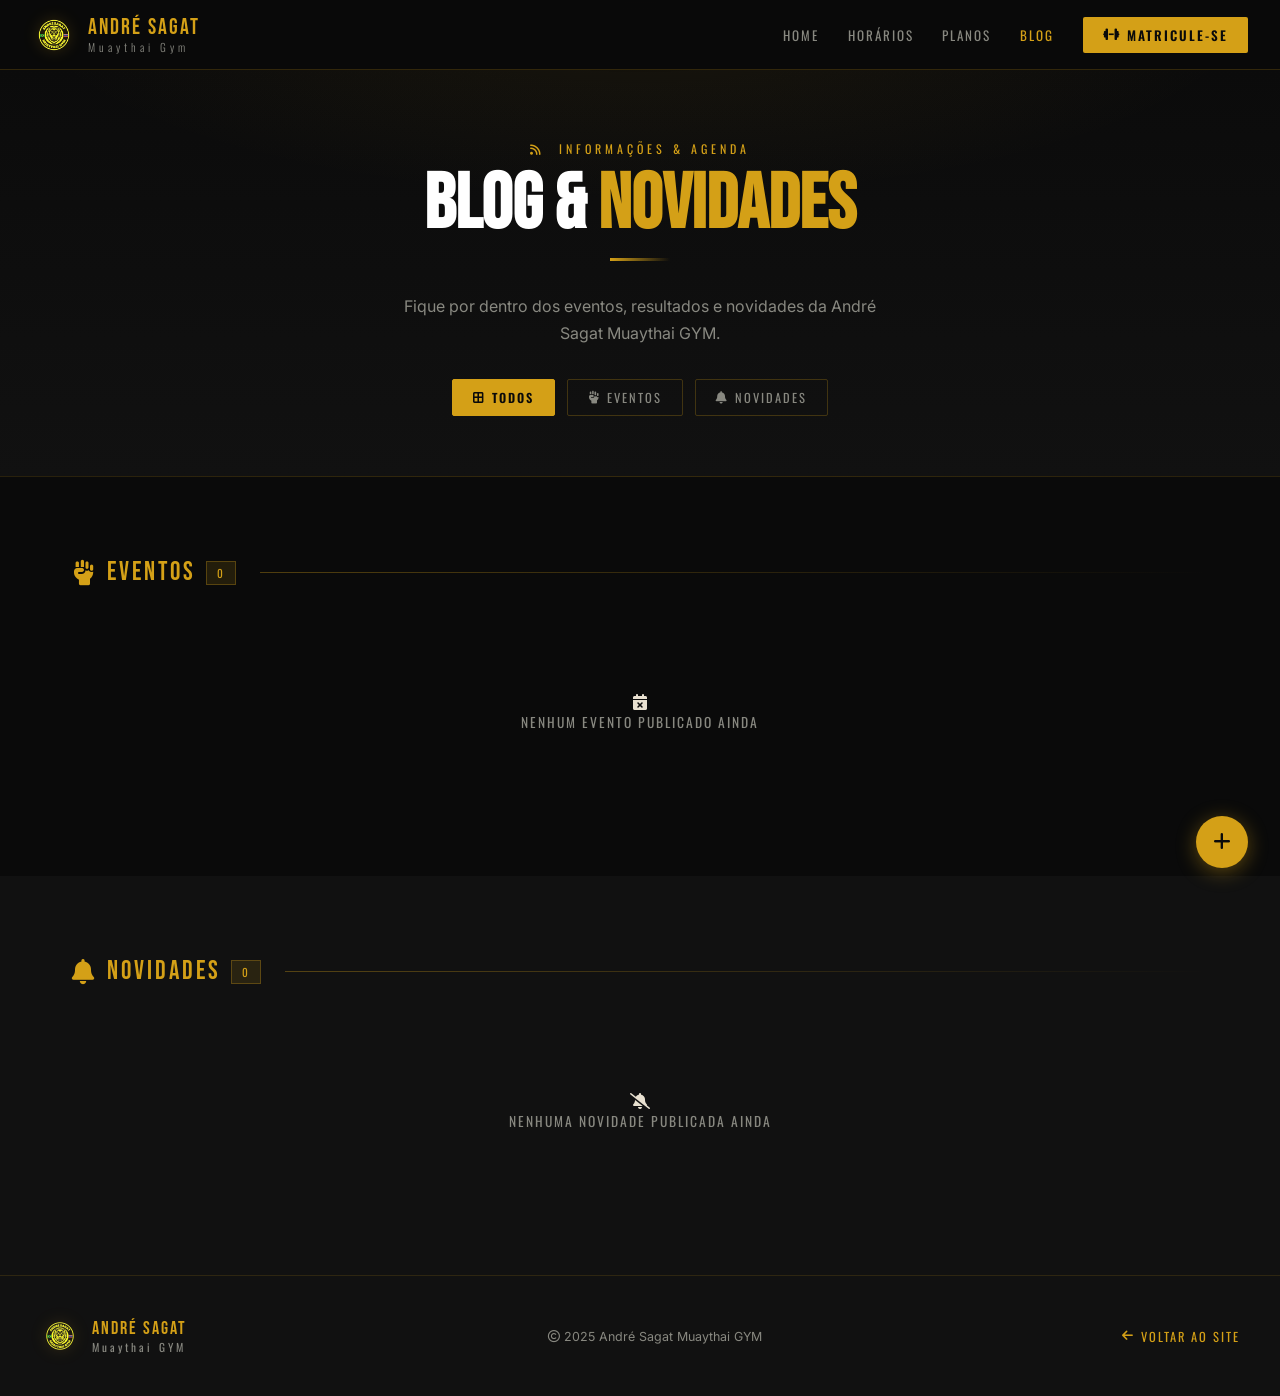
==== blog.html @ d1dcc02f "Add files via upload" ====
<!DOCTYPE html>
<html lang="pt-BR">
<head>
<meta charset="UTF-8">
<meta name="viewport" content="width=device-width, initial-scale=1.0">
<title>Blog & Novidades — André Sagat Muaythai GYM</title>
<link href="https://fonts.googleapis.com/css2?family=Bebas+Neue&family=Oswald:wght@300;400;500;600;700&family=Inter:wght@300;400;500;600&display=swap" rel="stylesheet">
<link rel="stylesheet" href="https://cdnjs.cloudflare.com/ajax/libs/font-awesome/6.5.1/css/all.min.css">
<style>
  :root {
    --gold: #D4A017; --gold-light: #F0C040; --gold-dark: #9A7010;
    --black: #0a0a0a; --dark: #111111; --dark2: #1a1a1a; --dark3: #222222;
    --text: #e8e0d0; --text-muted: #888880;
    --green: #2ecc71; --red: #e74c3c;
  }
  * { margin:0; padding:0; box-sizing:border-box; }
  html { scroll-behavior:smooth; }
  body { background:var(--black); color:var(--text); font-family:'Inter',sans-serif; overflow-x:hidden; }
  ::-webkit-scrollbar { width:6px; }
  ::-webkit-scrollbar-track { background:var(--black); }
  ::-webkit-scrollbar-thumb { background:var(--gold-dark); border-radius:3px; }

  /* ── NAV ── */
  nav {
    position:fixed; top:0; left:0; right:0; z-index:1000;
    background:rgba(10,10,10,0.96); backdrop-filter:blur(12px);
    border-bottom:1px solid rgba(212,160,23,0.2);
    padding:0 2rem; height:70px;
    display:flex; align-items:center; justify-content:space-between;
  }
  .nav-logo { display:flex; align-items:center; gap:12px; text-decoration:none; }
  .nav-logo img { height:44px; filter:drop-shadow(0 0 8px rgba(212,160,23,0.4)); }
  .nav-brand { font-family:'Bebas Neue',sans-serif; font-size:1.4rem; color:var(--gold); letter-spacing:2px; line-height:1.1; }
  .nav-brand span { display:block; font-size:0.7rem; letter-spacing:4px; color:var(--text-muted); font-family:'Oswald',sans-serif; font-weight:300; }
  .nav-links { display:flex; gap:1.8rem; list-style:none; align-items:center; }
  .nav-links a { color:var(--text-muted); text-decoration:none; font-family:'Oswald',sans-serif; font-weight:400; font-size:0.82rem; letter-spacing:2px; text-transform:uppercase; transition:color 0.3s; }
  .nav-links a:hover, .nav-links a.active { color:var(--gold); }
  .nav-cta { background:var(--gold) !important; color:var(--black) !important; padding:8px 20px; border-radius:2px; font-weight:600 !important; display:inline-flex !important; align-items:center; gap:6px; }
  .nav-cta:hover { background:var(--gold-light) !important; }
  .hamburger { display:none; flex-direction:column; gap:5px; cursor:pointer; background:none; border:none; padding:4px; }
  .hamburger span { width:24px; height:2px; background:var(--gold); }

  /* ── HERO BLOG ── */
  .blog-hero {
    padding: 140px 2rem 60px;
    background: radial-gradient(ellipse 70% 60% at 50% 0%, rgba(212,160,23,0.07) 0%, transparent 70%),
                linear-gradient(180deg, #0a0a0a 0%, #111 100%);
    text-align: center;
    border-bottom: 1px solid rgba(212,160,23,0.15);
  }
  .blog-hero-label { font-family:'Oswald',sans-serif; font-size:0.75rem; letter-spacing:4px; color:var(--gold); text-transform:uppercase; display:block; margin-bottom:0.75rem; }
  .blog-hero-title { font-family:'Bebas Neue',sans-serif; font-size:clamp(2.8rem,6vw,5rem); color:#fff; line-height:0.95; margin-bottom:1rem; }
  .blog-hero-title .gold { color:var(--gold); }
  .blog-hero-desc { color:var(--text-muted); font-size:1rem; max-width:500px; margin:0 auto 2rem; line-height:1.7; }
  .blog-divider { width:60px; height:3px; background:linear-gradient(90deg,var(--gold),transparent); margin:0 auto 2rem; }

  /* Filter tabs */
  .filter-tabs { display:flex; gap:0.75rem; justify-content:center; flex-wrap:wrap; }
  .filter-tab {
    font-family:'Oswald',sans-serif; font-size:0.78rem; letter-spacing:2px; text-transform:uppercase;
    padding:8px 20px; border:1px solid rgba(212,160,23,0.25); color:var(--text-muted);
    background:transparent; cursor:pointer; border-radius:2px; transition:all 0.3s; display:flex; align-items:center; gap:6px;
  }
  .filter-tab:hover { border-color:var(--gold); color:var(--gold); }
  .filter-tab.active { background:var(--gold); color:var(--black); border-color:var(--gold); font-weight:600; }

  /* ── CONTAINER ── */
  .container { max-width:1200px; margin:0 auto; padding:0 2rem; }

  /* ── SECTIONS ── */
  .blog-section { padding:5rem 2rem; }
  .blog-section:nth-child(even) { background:var(--dark); }

  .section-header { display:flex; align-items:center; gap:1.5rem; margin-bottom:2.5rem; }
  .section-header::after { content:''; flex:1; height:1px; background:linear-gradient(to right, rgba(212,160,23,0.35), transparent); }
  .section-header-label { font-family:'Bebas Neue',sans-serif; font-size:1.6rem; color:var(--gold); letter-spacing:3px; white-space:nowrap; display:flex; align-items:center; gap:10px; }
  .section-header-count { font-family:'Oswald',sans-serif; font-size:0.7rem; background:rgba(212,160,23,0.12); border:1px solid rgba(212,160,23,0.3); color:var(--gold); padding:3px 10px; letter-spacing:2px; }

  /* ── CARDS GRID ── */
  .posts-grid { display:grid; grid-template-columns:repeat(3,1fr); gap:1.5rem; }
  .posts-grid.eventos-grid { grid-template-columns:repeat(3,1fr); }

  .post-card {
    background:var(--dark2); border:1px solid rgba(212,160,23,0.12);
    border-radius:4px; overflow:hidden; transition:all 0.3s; position:relative;
    display:flex; flex-direction:column;
  }
  .post-card:hover { border-color:rgba(212,160,23,0.45); transform:translateY(-4px); box-shadow:0 12px 35px rgba(0,0,0,0.5); }
  .post-card.fight { border-color:rgba(212,160,23,0.3); }
  .post-card.fight:hover { border-color:var(--gold); box-shadow:0 12px 40px rgba(212,160,23,0.15); }

  .post-img-wrap { position:relative; overflow:hidden; }
  .post-img { width:100%; height:200px; object-fit:cover; object-position:center top; filter:brightness(0.8); transition:all 0.4s; display:block; }
  .post-card.fight .post-img { height:260px; filter:brightness(0.88); }
  .post-card:hover .post-img { filter:brightness(0.95); transform:scale(1.03); }
  .post-img-placeholder { width:100%; height:200px; background:linear-gradient(135deg,#111 0%,#1c1a10 50%,#111 100%); display:flex; align-items:center; justify-content:center; }
  .post-img-placeholder .fa { font-size:3rem; color:rgba(212,160,23,0.2); }

  .post-badge {
    position:absolute; top:12px; left:12px; z-index:5;
    font-family:'Bebas Neue',sans-serif; font-size:0.72rem; letter-spacing:2px;
    padding:4px 12px; display:flex; align-items:center; gap:5px;
    clip-path:polygon(0 0,calc(100% - 6px) 0,100% 6px,100% 100%,6px 100%,0 calc(100% - 6px));
  }
  .post-badge.badge-evento { background:var(--gold); color:var(--black); }
  .post-badge.badge-novidade { background:#1a3a5c; color:#7eb8f0; border:1px solid #7eb8f0; clip-path:none; }
  .post-badge.badge-fight { background:var(--gold); color:var(--black); }

  .post-body { padding:1.25rem 1.5rem 1.5rem; display:flex; flex-direction:column; flex:1; }
  .post-meta { display:flex; align-items:center; gap:1rem; margin-bottom:0.6rem; flex-wrap:wrap; }
  .post-date { font-family:'Oswald',sans-serif; font-size:0.68rem; letter-spacing:2px; color:var(--gold); text-transform:uppercase; display:flex; align-items:center; gap:5px; }
  .post-category-pill { font-family:'Oswald',sans-serif; font-size:0.62rem; letter-spacing:1.5px; color:var(--text-muted); text-transform:uppercase; border:1px solid rgba(212,160,23,0.2); padding:2px 8px; border-radius:2px; }
  .post-title { font-family:'Bebas Neue',sans-serif; font-size:1.25rem; color:#fff; letter-spacing:1px; margin-bottom:0.5rem; line-height:1.2; }
  .post-excerpt { font-size:0.85rem; color:var(--text-muted); line-height:1.6; flex:1; margin-bottom:1rem; }
  .post-tags { display:flex; flex-wrap:wrap; gap:6px; margin-top:auto; }
  .post-tag { font-family:'Oswald',sans-serif; font-size:0.62rem; letter-spacing:1.5px; color:var(--text-muted); border:1px solid rgba(212,160,23,0.2); padding:3px 8px; border-radius:2px; display:flex; align-items:center; gap:4px; }
  .post-tag .fa { color:var(--gold); font-size:0.6rem; }

  /* Empty state */
  .empty-state { grid-column:1/-1; text-align:center; padding:4rem 2rem; }
  .empty-state .fa { font-size:3rem; color:rgba(212,160,23,0.2); margin-bottom:1rem; display:block; }
  .empty-state p { color:var(--text-muted); font-family:'Oswald',sans-serif; letter-spacing:2px; font-size:0.85rem; text-transform:uppercase; }

  /* ── ADMIN PANEL ── */
  .admin-toggle-btn {
    position:fixed; bottom:2rem; right:2rem; z-index:998;
    width:52px; height:52px; border-radius:50%;
    background:var(--gold); color:var(--black); border:none; cursor:pointer;
    font-size:1.2rem; display:flex; align-items:center; justify-content:center;
    box-shadow:0 4px 20px rgba(212,160,23,0.4); transition:all 0.3s;
  }
  .admin-toggle-btn:hover { background:var(--gold-light); transform:scale(1.1); }

  .admin-overlay {
    position:fixed; inset:0; z-index:2000;
    background:rgba(0,0,0,0.85); backdrop-filter:blur(8px);
    display:none; align-items:center; justify-content:center; padding:1rem;
  }
  .admin-overlay.open { display:flex; }

  .admin-panel {
    background:var(--dark); border:1px solid rgba(212,160,23,0.25);
    border-radius:6px; width:100%; max-width:640px; max-height:90vh;
    overflow-y:auto; display:flex; flex-direction:column;
  }

  .admin-header {
    padding:1.5rem 2rem; border-bottom:1px solid rgba(212,160,23,0.15);
    display:flex; align-items:center; justify-content:space-between; flex-shrink:0;
  }
  .admin-header h2 { font-family:'Bebas Neue',sans-serif; font-size:1.5rem; color:var(--gold); letter-spacing:2px; display:flex; align-items:center; gap:10px; }
  .admin-close { background:none; border:none; color:var(--text-muted); font-size:1.2rem; cursor:pointer; padding:4px; transition:color 0.3s; }
  .admin-close:hover { color:var(--gold); }

  .admin-body { padding:2rem; display:flex; flex-direction:column; gap:1.25rem; }

  .form-group { display:flex; flex-direction:column; gap:6px; }
  .form-label { font-family:'Oswald',sans-serif; font-size:0.72rem; letter-spacing:2px; color:var(--gold); text-transform:uppercase; display:flex; align-items:center; gap:6px; }
  .form-input, .form-select, .form-textarea {
    background:var(--dark2); border:1px solid rgba(212,160,23,0.2);
    color:var(--text); font-family:'Inter',sans-serif; font-size:0.9rem;
    padding:10px 14px; border-radius:3px; transition:border-color 0.3s; width:100%;
  }
  .form-input:focus, .form-select:focus, .form-textarea:focus {
    outline:none; border-color:var(--gold);
  }
  .form-select option { background:var(--dark2); }
  .form-textarea { resize:vertical; min-height:90px; line-height:1.6; }

  .form-row { display:grid; grid-template-columns:1fr 1fr; gap:1rem; }

  /* Image upload */
  .upload-area {
    border:2px dashed rgba(212,160,23,0.25); border-radius:4px; padding:2rem;
    text-align:center; cursor:pointer; transition:all 0.3s; position:relative;
  }
  .upload-area:hover { border-color:var(--gold); background:rgba(212,160,23,0.03); }
  .upload-area input[type=file] { position:absolute; inset:0; opacity:0; cursor:pointer; width:100%; height:100%; }
  .upload-area .fa { font-size:2rem; color:rgba(212,160,23,0.4); margin-bottom:0.5rem; display:block; }
  .upload-area p { font-size:0.8rem; color:var(--text-muted); font-family:'Oswald',sans-serif; letter-spacing:1px; }
  .upload-area.has-file { border-color:rgba(212,160,23,0.5); background:rgba(212,160,23,0.04); }
  .upload-preview { max-width:100%; max-height:120px; border-radius:3px; margin-top:0.75rem; display:none; }

  /* Tags input */
  .tags-input-wrap { display:flex; gap:8px; }
  .tags-input-wrap .form-input { flex:1; }
  .tags-list { display:flex; flex-wrap:wrap; gap:6px; margin-top:6px; }
  .tag-chip {
    background:rgba(212,160,23,0.1); border:1px solid rgba(212,160,23,0.3);
    color:var(--gold); font-family:'Oswald',sans-serif; font-size:0.65rem;
    letter-spacing:1px; padding:4px 10px; border-radius:2px;
    display:flex; align-items:center; gap:6px; text-transform:uppercase;
  }
  .tag-chip button { background:none; border:none; color:var(--gold); cursor:pointer; font-size:0.7rem; padding:0; line-height:1; }

  /* Submit */
  .admin-footer { padding:1.5rem 2rem; border-top:1px solid rgba(212,160,23,0.15); display:flex; gap:1rem; flex-shrink:0; }
  .btn-publish {
    flex:1; background:var(--gold); color:var(--black); border:none;
    font-family:'Oswald',sans-serif; font-weight:700; font-size:0.9rem;
    letter-spacing:2px; text-transform:uppercase; padding:14px;
    cursor:pointer; border-radius:3px; display:flex; align-items:center; justify-content:center; gap:8px;
    transition:all 0.3s;
    clip-path:polygon(0 0,calc(100% - 10px) 0,100% 10px,100% 100%,10px 100%,0 calc(100% - 10px));
  }
  .btn-publish:hover { background:var(--gold-light); }
  .btn-cancel { background:transparent; color:var(--text-muted); border:1px solid rgba(255,255,255,0.1); font-family:'Oswald',sans-serif; font-size:0.85rem; letter-spacing:1px; padding:14px 24px; cursor:pointer; border-radius:3px; transition:all 0.3s; }
  .btn-cancel:hover { border-color:rgba(255,255,255,0.3); color:var(--text); }

  /* Toast */
  .toast {
    position:fixed; bottom:6rem; right:2rem; z-index:3000;
    background:var(--dark2); border:1px solid rgba(212,160,23,0.4);
    padding:1rem 1.5rem; border-radius:4px; font-family:'Oswald',sans-serif;
    font-size:0.85rem; letter-spacing:1px; color:var(--gold);
    display:flex; align-items:center; gap:10px;
    transform:translateY(20px); opacity:0; transition:all 0.4s;
    pointer-events:none;
  }
  .toast.show { transform:translateY(0); opacity:1; }

  /* Posts manage list */
  .manage-section { padding:0 2rem 2rem; border-top:1px solid rgba(212,160,23,0.1); margin-top:0.5rem; }
  .manage-title { font-family:'Oswald',sans-serif; font-size:0.7rem; letter-spacing:3px; color:var(--text-muted); text-transform:uppercase; padding:1rem 0 0.75rem; display:flex; align-items:center; gap:8px; }
  .manage-list { display:flex; flex-direction:column; gap:8px; max-height:220px; overflow-y:auto; }
  .manage-item {
    display:flex; align-items:center; gap:12px; padding:10px 14px;
    background:var(--dark3); border-radius:3px; border:1px solid rgba(212,160,23,0.08);
  }
  .manage-item-info { flex:1; min-width:0; }
  .manage-item-title { font-family:'Oswald',sans-serif; font-size:0.82rem; color:#fff; white-space:nowrap; overflow:hidden; text-overflow:ellipsis; }
  .manage-item-meta { font-size:0.68rem; color:var(--text-muted); margin-top:2px; }
  .manage-item-cat { font-size:0.62rem; font-family:'Oswald',sans-serif; letter-spacing:1px; text-transform:uppercase; padding:2px 8px; border-radius:2px; flex-shrink:0; }
  .cat-evento { background:rgba(212,160,23,0.15); color:var(--gold); }
  .cat-novidade { background:rgba(126,184,240,0.12); color:#7eb8f0; }
  .manage-delete { background:none; border:none; color:rgba(231,76,60,0.5); cursor:pointer; font-size:0.9rem; padding:4px; transition:color 0.3s; flex-shrink:0; }
  .manage-delete:hover { color:var(--red); }

  /* Scroll top */
  .scroll-top { position:fixed; bottom:2rem; left:2rem; width:46px; height:46px; background:var(--dark2); color:var(--gold); border:1px solid rgba(212,160,23,0.3); cursor:pointer; font-size:1rem; display:flex; align-items:center; justify-content:center; z-index:999; opacity:0; transition:opacity 0.3s; border-radius:2px; }
  .scroll-top.visible { opacity:1; }
  .scroll-top:hover { background:rgba(212,160,23,0.1); }

  /* FOOTER */
  footer { background:var(--dark); border-top:1px solid rgba(212,160,23,0.15); padding:2.5rem 2rem; }
  .footer-inner { max-width:1200px; margin:0 auto; display:flex; align-items:center; justify-content:space-between; flex-wrap:wrap; gap:1rem; }
  .footer-brand { display:flex; align-items:center; gap:12px; text-decoration:none; }
  .footer-brand img { height:40px; filter:drop-shadow(0 0 8px rgba(212,160,23,0.3)); }
  .footer-brand-name { font-family:'Bebas Neue',sans-serif; font-size:1.1rem; color:var(--gold); letter-spacing:2px; }
  .footer-brand-sub { font-size:0.7rem; color:var(--text-muted); font-family:'Oswald',sans-serif; letter-spacing:3px; }
  .footer-copy { color:var(--text-muted); font-size:0.78rem; text-align:center; }
  .footer-back { color:var(--gold); text-decoration:none; font-family:'Oswald',sans-serif; font-size:0.78rem; letter-spacing:2px; text-transform:uppercase; display:flex; align-items:center; gap:6px; transition:color 0.3s; }
  .footer-back:hover { color:var(--gold-light); }

  /* RESPONSIVE */
  @media (max-width:1024px) { .posts-grid { grid-template-columns:repeat(2,1fr); } }
  @media (max-width:768px) {
    .hamburger { display:flex; }
    .nav-links { display:none; }
    .nav-links.open { display:flex; flex-direction:column; position:fixed; top:70px; left:0; right:0; background:rgba(10,10,10,0.98); padding:2rem; gap:1.5rem; border-bottom:1px solid rgba(212,160,23,0.2); z-index:999; }
    .posts-grid { grid-template-columns:1fr; }
    .form-row { grid-template-columns:1fr; }
    .admin-panel { max-height:95vh; }
    .footer-inner { flex-direction:column; text-align:center; }
  }
</style>
</head>
<body>

<!-- NAV -->
<nav id="navbar">
  <a href="index.html" class="nav-logo">
    <img src="logo_new.png" alt="André Sagat Logo" onerror="this.src='https://andrelcezar.github.io/andresagat/assets/logo01.png'">
    <div class="nav-brand">André Sagat <span>Muaythai Gym</span></div>
  </a>
  <ul class="nav-links" id="navLinks">
    <li><a href="index.html">Home</a></li>
    <li><a href="index.html#horarios">Horários</a></li>
    <li><a href="index.html#pricing">Planos</a></li>
    <li><a href="blog.html" class="active">Blog</a></li>
    <li><a href="index.html#contact" class="nav-cta"><i class="fa-solid fa-dumbbell"></i> Matricule-se</a></li>
  </ul>
  <button class="hamburger" onclick="document.getElementById('navLinks').classList.toggle('open')">
    <span></span><span></span><span></span>
  </button>
</nav>

<!-- HERO -->
<div class="blog-hero">
  <span class="blog-hero-label"><i class="fa-solid fa-rss"></i> &nbsp;Informações & Agenda</span>
  <h1 class="blog-hero-title">BLOG &amp; <span class="gold">NOVIDADES</span></h1>
  <div class="blog-divider"></div>
  <p class="blog-hero-desc">Fique por dentro dos eventos, resultados e novidades da André Sagat Muaythai GYM.</p>
  <div class="filter-tabs">
    <button class="filter-tab active" data-filter="all" onclick="filterPosts('all',this)">
      <i class="fa-solid fa-border-all"></i> Todos
    </button>
    <button class="filter-tab" data-filter="evento" onclick="filterPosts('evento',this)">
      <i class="fa-solid fa-fist-raised"></i> Eventos
    </button>
    <button class="filter-tab" data-filter="novidade" onclick="filterPosts('novidade',this)">
      <i class="fa-solid fa-bell"></i> Novidades
    </button>
  </div>
</div>

<!-- SECTION EVENTOS -->
<section class="blog-section" id="section-eventos">
  <div class="container">
    <div class="section-header">
      <span class="section-header-label">
        <i class="fa-solid fa-fist-raised"></i> Eventos
        <span class="section-header-count" id="count-eventos">0</span>
      </span>
    </div>
    <div class="posts-grid" id="grid-eventos"></div>
  </div>
</section>

<!-- SECTION NOVIDADES -->
<section class="blog-section" id="section-novidades">
  <div class="container">
    <div class="section-header">
      <span class="section-header-label">
        <i class="fa-solid fa-bell"></i> Novidades
        <span class="section-header-count" id="count-novidades">0</span>
      </span>
    </div>
    <div class="posts-grid" id="grid-novidades"></div>
  </div>
</section>

<!-- FOOTER -->
<footer>
  <div class="footer-inner">
    <a href="index.html" class="footer-brand">
      <img src="logo_new.png" alt="André Sagat" onerror="this.src='https://andrelcezar.github.io/andresagat/assets/logo01.png'">
      <div>
        <div class="footer-brand-name">ANDRÉ SAGAT</div>
        <div class="footer-brand-sub">Muaythai GYM</div>
      </div>
    </a>
    <div class="footer-copy"><i class="fa-regular fa-copyright"></i> 2025 André Sagat Muaythai GYM</div>
    <a href="index.html" class="footer-back"><i class="fa-solid fa-arrow-left"></i> Voltar ao site</a>
  </div>
</footer>

<!-- SCROLL TOP -->
<button class="scroll-top" id="scrollTop" onclick="window.scrollTo({top:0,behavior:'smooth'})">
  <i class="fa-solid fa-chevron-up"></i>
</button>

<!-- ADMIN TOGGLE -->
<button class="admin-toggle-btn" onclick="openAdmin()" title="Publicar novo post">
  <i class="fa-solid fa-plus"></i>
</button>

<!-- ADMIN OVERLAY -->
<div class="admin-overlay" id="adminOverlay" onclick="handleOverlayClick(event)">
  <div class="admin-panel" id="adminPanel">

    <div class="admin-header">
      <h2><i class="fa-solid fa-pen-to-square"></i> Novo Post</h2>
      <button class="admin-close" onclick="closeAdmin()"><i class="fa-solid fa-xmark"></i></button>
    </div>

    <div class="admin-body">

      <!-- Tipo -->
      <div class="form-group">
        <label class="form-label"><i class="fa-solid fa-tag"></i> Categoria</label>
        <select class="form-select" id="postType" onchange="toggleEventoFields()">
          <option value="evento">🥊 Evento</option>
          <option value="novidade">📢 Novidade</option>
        </select>
      </div>

      <!-- Título -->
      <div class="form-group">
        <label class="form-label"><i class="fa-solid fa-heading"></i> Título</label>
        <input type="text" class="form-input" id="postTitle" placeholder="Ex: Grand Fight Muay Thai — 5ª Edição">
      </div>

      <!-- Data + Local (evento) -->
      <div class="form-row" id="eventoFields">
        <div class="form-group">
          <label class="form-label"><i class="fa-solid fa-calendar"></i> Data do Evento</label>
          <input type="date" class="form-input" id="postEventDate">
        </div>
        <div class="form-group">
          <label class="form-label"><i class="fa-solid fa-location-dot"></i> Local</label>
          <input type="text" class="form-input" id="postLocal" placeholder="Ex: Guaxupé — MG">
        </div>
      </div>

      <!-- Descrição -->
      <div class="form-group">
        <label class="form-label"><i class="fa-solid fa-align-left"></i> Descrição</label>
        <textarea class="form-textarea" id="postExcerpt" placeholder="Resumo do post..."></textarea>
      </div>

      <!-- Imagem -->
      <div class="form-group">
        <label class="form-label"><i class="fa-solid fa-image"></i> Imagem (opcional)</label>
        <div class="upload-area" id="uploadArea">
          <input type="file" id="postImage" accept="image/*" onchange="handleImageUpload(event)">
          <i class="fa-solid fa-cloud-arrow-up"></i>
          <p>Clique ou arraste uma imagem aqui</p>
          <img class="upload-preview" id="uploadPreview" alt="preview">
        </div>
      </div>

      <!-- Tags -->
      <div class="form-group">
        <label class="form-label"><i class="fa-solid fa-hashtag"></i> Tags <small style="color:var(--text-muted);font-size:0.65rem;letter-spacing:0">(Enter para adicionar)</small></label>
        <div class="tags-input-wrap">
          <input type="text" class="form-input" id="tagInput" placeholder="Ex: Cinturão, 80kg, Guaxupé..." onkeydown="handleTagKey(event)">
          <button onclick="addTag()" style="background:var(--gold);color:var(--black);border:none;padding:0 16px;border-radius:3px;cursor:pointer;font-size:0.9rem;"><i class="fa-solid fa-plus"></i></button>
        </div>
        <div class="tags-list" id="tagsList"></div>
      </div>

      <!-- Fight card toggle -->
      <div class="form-group" id="fightToggleWrap">
        <label class="form-label" style="cursor:pointer;">
          <input type="checkbox" id="isFight" style="width:16px;height:16px;accent-color:var(--gold);margin-right:4px;">
          <i class="fa-solid fa-trophy"></i> É um Fight Card (disputa de cinturão)
        </label>
      </div>

    </div>

    <!-- Posts existentes -->
    <div class="manage-section">
      <div class="manage-title"><i class="fa-solid fa-list"></i> Posts publicados</div>
      <div class="manage-list" id="manageList"></div>
    </div>

    <div class="admin-footer">
      <button class="btn-cancel" onclick="closeAdmin()">Cancelar</button>
      <button class="btn-publish" onclick="publishPost()">
        <i class="fa-solid fa-paper-plane"></i> Publicar Post
      </button>
    </div>

  </div>
</div>

<!-- TOAST -->
<div class="toast" id="toast">
  <i class="fa-solid fa-circle-check"></i>
  <span id="toastMsg">Post publicado!</span>
</div>

<script>
const STORAGE_KEY = 'sagat_blog_posts';

// ── Helpers ──────────────────────────────────────────────
function getPosts() {
  try { return JSON.parse(localStorage.getItem(STORAGE_KEY)) || []; }
  catch { return []; }
}
function savePosts(posts) {
  localStorage.setItem(STORAGE_KEY, JSON.stringify(posts));
}
function fmtDate(iso) {
  if (!iso) return '';
  const [y,m,d] = iso.split('-');
  const months = ['Jan','Fev','Mar','Abr','Mai','Jun','Jul','Ago','Set','Out','Nov','Dez'];
  return `${d} de ${months[parseInt(m)-1]} de ${y}`;
}
function fmtDateBR(iso) {
  if (!iso) return '';
  const [y,m,d] = iso.split('-');
  return `${d}/${m}/${y}`;
}
function showToast(msg, isErr=false) {
  const t = document.getElementById('toast');
  const i = t.querySelector('.fa');
  document.getElementById('toastMsg').textContent = msg;
  i.className = isErr ? 'fa-solid fa-circle-xmark' : 'fa-solid fa-circle-check';
  t.style.borderColor = isErr ? 'rgba(231,76,60,0.5)' : 'rgba(212,160,23,0.4)';
  t.style.color = isErr ? '#e74c3c' : 'var(--gold)';
  t.classList.add('show');
  setTimeout(() => t.classList.remove('show'), 3000);
}

// ── Tags ─────────────────────────────────────────────────
let currentTags = [];
function handleTagKey(e) { if (e.key === 'Enter') { e.preventDefault(); addTag(); } }
function addTag() {
  const inp = document.getElementById('tagInput');
  const val = inp.value.trim();
  if (!val || currentTags.includes(val)) { inp.value=''; return; }
  currentTags.push(val);
  inp.value='';
  renderTagChips();
}
function removeTag(tag) {
  currentTags = currentTags.filter(t => t !== tag);
  renderTagChips();
}
function renderTagChips() {
  document.getElementById('tagsList').innerHTML = currentTags.map(t =>
    `<span class="tag-chip">${t}<button onclick="removeTag('${t}')"><i class="fa-solid fa-xmark"></i></button></span>`
  ).join('');
}

// ── Image upload ──────────────────────────────────────────
let postImageB64 = null;
function handleImageUpload(e) {
  const file = e.target.files[0];
  if (!file) return;
  const reader = new FileReader();
  reader.onload = ev => {
    postImageB64 = ev.target.result;
    const prev = document.getElementById('uploadPreview');
    prev.src = postImageB64;
    prev.style.display = 'block';
    document.getElementById('uploadArea').classList.add('has-file');
  };
  reader.readAsDataURL(file);
}

// ── Toggle evento fields ──────────────────────────────────
function toggleEventoFields() {
  const type = document.getElementById('postType').value;
  const eFields = document.getElementById('eventoFields');
  const fWrap = document.getElementById('fightToggleWrap');
  eFields.style.display = type === 'evento' ? 'grid' : 'none';
  fWrap.style.display = type === 'evento' ? 'block' : 'none';
}

// ── Admin open/close ──────────────────────────────────────
function openAdmin() {
  document.getElementById('adminOverlay').classList.add('open');
  renderManageList();
}
function closeAdmin() {
  document.getElementById('adminOverlay').classList.remove('open');
}
function handleOverlayClick(e) {
  if (e.target === document.getElementById('adminOverlay')) closeAdmin();
}

// ── Publish ───────────────────────────────────────────────
function publishPost() {
  const title   = document.getElementById('postTitle').value.trim();
  const type    = document.getElementById('postType').value;
  const excerpt = document.getElementById('postExcerpt').value.trim();
  const eDate   = document.getElementById('postEventDate').value;
  const local   = document.getElementById('postLocal').value.trim();
  const isFight = document.getElementById('isFight').checked;

  if (!title) { showToast('Adicione um título!', true); return; }

  const post = {
    id: Date.now(),
    type,
    title,
    excerpt,
    eventDate: type === 'evento' ? eDate : null,
    local: type === 'evento' ? local : null,
    isFight: type === 'evento' ? isFight : false,
    tags: [...currentTags],
    image: postImageB64 || null,
    createdAt: new Date().toISOString().split('T')[0],
  };

  const posts = getPosts();
  posts.unshift(post);
  savePosts(posts);

  // reset form
  document.getElementById('postTitle').value = '';
  document.getElementById('postExcerpt').value = '';
  document.getElementById('postEventDate').value = '';
  document.getElementById('postLocal').value = '';
  document.getElementById('isFight').checked = false;
  document.getElementById('uploadPreview').style.display = 'none';
  document.getElementById('uploadArea').classList.remove('has-file');
  postImageB64 = null;
  currentTags = [];
  renderTagChips();

  renderAll();
  renderManageList();
  showToast(`Post "${title}" publicado!`);
}

// ── Delete ────────────────────────────────────────────────
function deletePost(id) {
  if (!confirm('Remover este post?')) return;
  const posts = getPosts().filter(p => p.id !== id);
  savePosts(posts);
  renderAll();
  renderManageList();
  showToast('Post removido.', false);
}

// ── Render card ───────────────────────────────────────────
function renderCard(p) {
  const dateLabel = p.type === 'evento'
    ? (p.eventDate ? fmtDate(p.eventDate) : p.createdAt ? fmtDate(p.createdAt) : '')
    : (p.createdAt ? fmtDate(p.createdAt) : '');

  const imgHtml = p.image
    ? `<img src="${p.image}" alt="${p.title}" class="post-img">`
    : `<div class="post-img-placeholder"><i class="fa-solid fa-${p.type === 'evento' ? 'fist-raised' : 'bell'}"></i></div>`;

  const badgeHtml = p.type === 'evento'
    ? `<span class="post-badge ${p.isFight ? 'badge-fight' : 'badge-evento'}">
        <i class="fa-solid fa-${p.isFight ? 'trophy' : 'calendar-star'}"></i>
        ${p.isFight ? 'Fight Card' : 'Evento'}
       </span>`
    : `<span class="post-badge badge-novidade"><i class="fa-solid fa-bell"></i> Novidade</span>`;

  const localHtml = p.local
    ? `<div class="post-date" style="margin-top:4px"><i class="fa-solid fa-location-dot"></i> ${p.local}</div>` : '';

  const tagsHtml = p.tags && p.tags.length
    ? `<div class="post-tags">${p.tags.map(t =>
        `<span class="post-tag"><i class="fa-solid fa-hashtag"></i>${t}</span>`
      ).join('')}</div>` : '';

  return `
    <div class="post-card ${p.isFight ? 'fight' : ''}">
      <div class="post-img-wrap">
        ${imgHtml}
        ${badgeHtml}
      </div>
      <div class="post-body">
        <div class="post-meta">
          <span class="post-date"><i class="fa-solid fa-calendar"></i> ${dateLabel}</span>
        </div>
        <div class="post-title">${p.title}</div>
        ${p.excerpt ? `<div class="post-excerpt">${p.excerpt}</div>` : ''}
        ${localHtml}
        ${tagsHtml}
      </div>
    </div>`;
}

// ── Render grids ──────────────────────────────────────────
function renderAll() {
  const posts = getPosts();
  const eventos   = posts.filter(p => p.type === 'evento');
  const novidades = posts.filter(p => p.type === 'novidade');

  document.getElementById('count-eventos').textContent   = eventos.length;
  document.getElementById('count-novidades').textContent = novidades.length;

  const gE = document.getElementById('grid-eventos');
  const gN = document.getElementById('grid-novidades');

  gE.innerHTML = eventos.length
    ? eventos.map(renderCard).join('')
    : `<div class="empty-state"><i class="fa-solid fa-calendar-xmark"></i><p>Nenhum evento publicado ainda</p></div>`;

  gN.innerHTML = novidades.length
    ? novidades.map(renderCard).join('')
    : `<div class="empty-state"><i class="fa-solid fa-bell-slash"></i><p>Nenhuma novidade publicada ainda</p></div>`;

  // show/hide sections based on filter
  applyFilter(currentFilter);
}

// ── Filter ────────────────────────────────────────────────
let currentFilter = 'all';
function filterPosts(filter, btn) {
  currentFilter = filter;
  document.querySelectorAll('.filter-tab').forEach(b => b.classList.remove('active'));
  btn.classList.add('active');
  applyFilter(filter);
}
function applyFilter(filter) {
  const sE = document.getElementById('section-eventos');
  const sN = document.getElementById('section-novidades');
  sE.style.display = (filter === 'all' || filter === 'evento')  ? '' : 'none';
  sN.style.display = (filter === 'all' || filter === 'novidade') ? '' : 'none';
}

// ── Manage list ───────────────────────────────────────────
function renderManageList() {
  const posts = getPosts();
  const el = document.getElementById('manageList');
  if (!posts.length) {
    el.innerHTML = `<div style="color:var(--text-muted);font-size:0.78rem;font-family:'Oswald',sans-serif;letter-spacing:1px;padding:0.5rem 0;">Nenhum post ainda.</div>`;
    return;
  }
  el.innerHTML = posts.slice(0,10).map(p => `
    <div class="manage-item">
      <div class="manage-item-info">
        <div class="manage-item-title">${p.title}</div>
        <div class="manage-item-meta">${fmtDate(p.createdAt)} ${p.eventDate ? '· Evento: '+fmtDateBR(p.eventDate) : ''}</div>
      </div>
      <span class="manage-item-cat cat-${p.type}">${p.type}</span>
      <button class="manage-delete" onclick="deletePost(${p.id})" title="Remover">
        <i class="fa-solid fa-trash-can"></i>
      </button>
    </div>`).join('');
}

// ── Scroll top ────────────────────────────────────────────
window.addEventListener('scroll', () => {
  document.getElementById('scrollTop').classList.toggle('visible', window.scrollY > 300);
});

// ── INIT ──────────────────────────────────────────────────
toggleEventoFields();
renderAll();
</script>
</body>
</html>
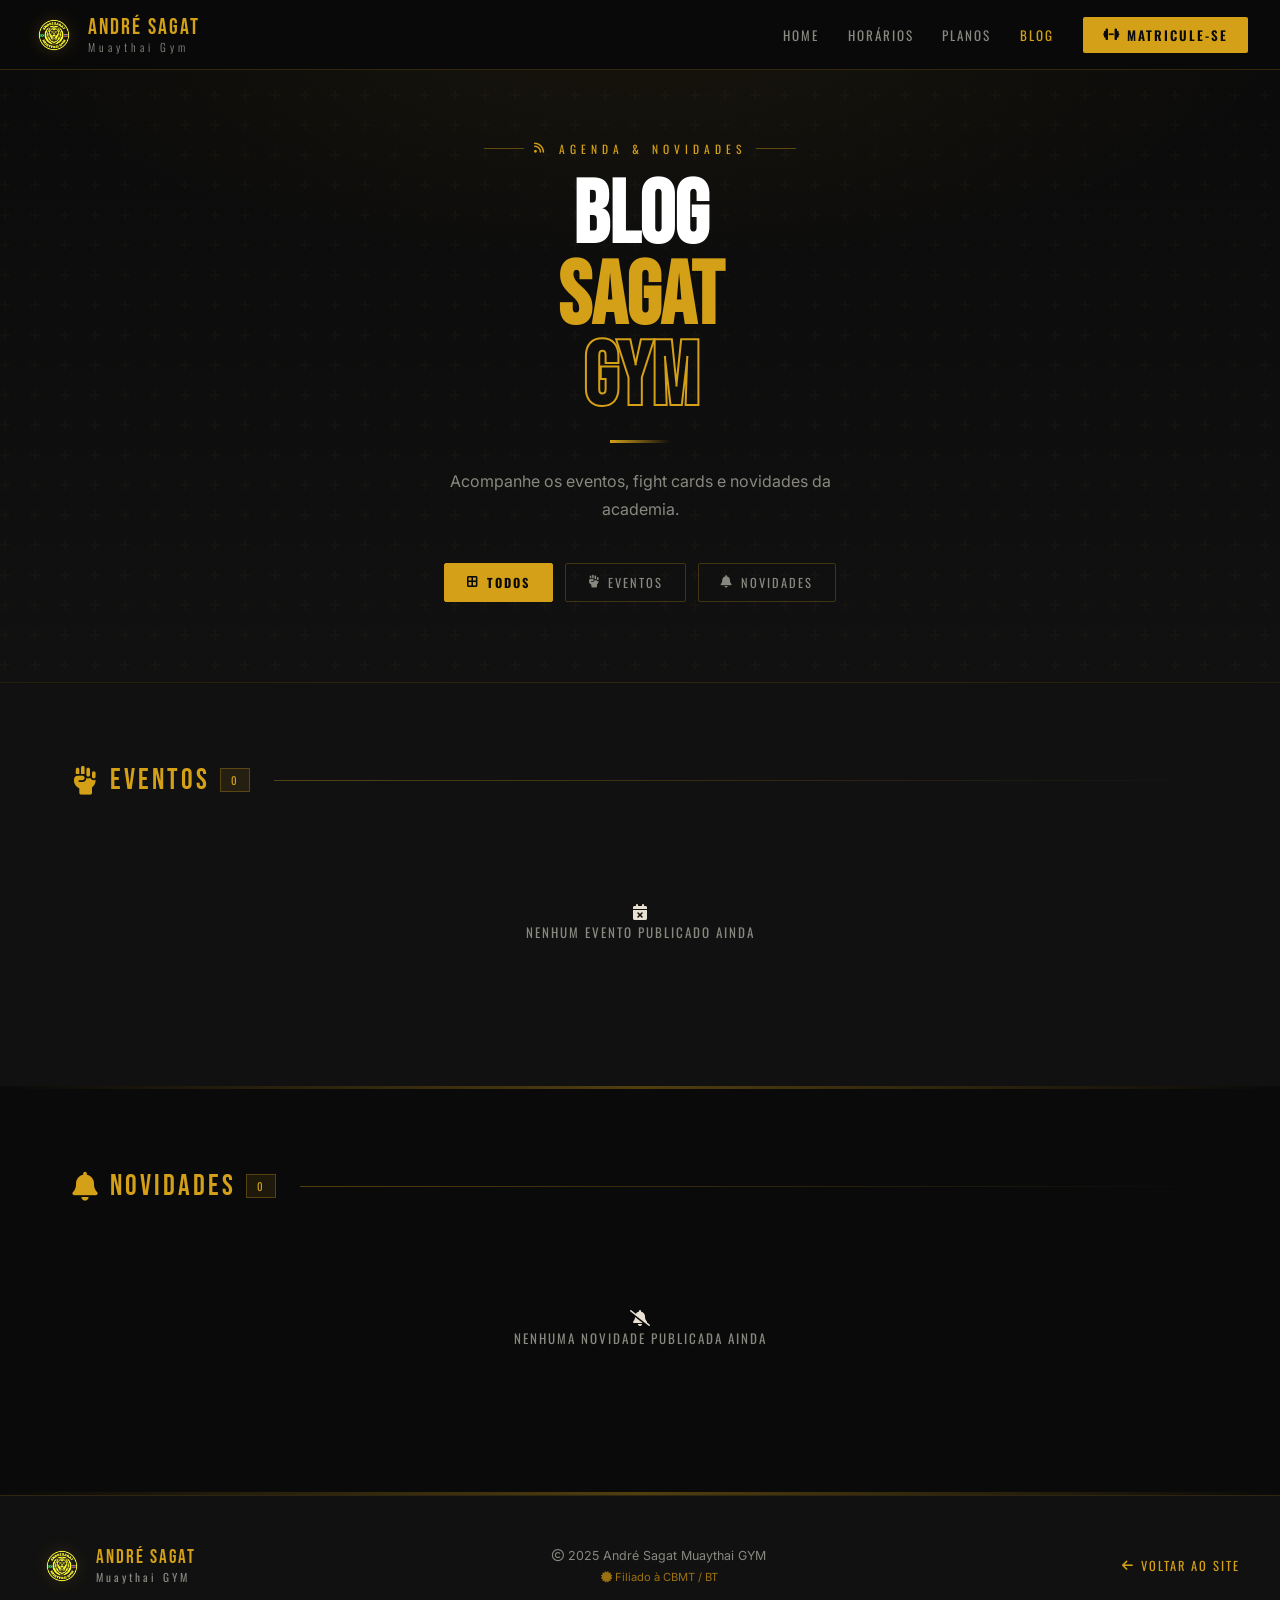
==== commit 5b2fd864: "Update blog.html" ====
--- a/blog.html
+++ b/blog.html
@@ -8,260 +8,132 @@
 <link rel="stylesheet" href="https://cdnjs.cloudflare.com/ajax/libs/font-awesome/6.5.1/css/all.min.css">
 <style>
   :root {
-    --gold: #D4A017; --gold-light: #F0C040; --gold-dark: #9A7010;
-    --black: #0a0a0a; --dark: #111111; --dark2: #1a1a1a; --dark3: #222222;
-    --text: #e8e0d0; --text-muted: #888880;
-    --green: #2ecc71; --red: #e74c3c;
+    --gold:#D4A017; --gold-light:#F0C040; --gold-dark:#9A7010;
+    --black:#0a0a0a; --dark:#111111; --dark2:#1a1a1a; --dark3:#222222;
+    --text:#e8e0d0; --text-muted:#888880;
   }
-  * { margin:0; padding:0; box-sizing:border-box; }
-  html { scroll-behavior:smooth; }
-  body { background:var(--black); color:var(--text); font-family:'Inter',sans-serif; overflow-x:hidden; }
-  ::-webkit-scrollbar { width:6px; }
-  ::-webkit-scrollbar-track { background:var(--black); }
-  ::-webkit-scrollbar-thumb { background:var(--gold-dark); border-radius:3px; }
-
-  /* ── NAV ── */
-  nav {
-    position:fixed; top:0; left:0; right:0; z-index:1000;
-    background:rgba(10,10,10,0.96); backdrop-filter:blur(12px);
-    border-bottom:1px solid rgba(212,160,23,0.2);
-    padding:0 2rem; height:70px;
-    display:flex; align-items:center; justify-content:space-between;
-  }
-  .nav-logo { display:flex; align-items:center; gap:12px; text-decoration:none; }
-  .nav-logo img { height:44px; filter:drop-shadow(0 0 8px rgba(212,160,23,0.4)); }
-  .nav-brand { font-family:'Bebas Neue',sans-serif; font-size:1.4rem; color:var(--gold); letter-spacing:2px; line-height:1.1; }
-  .nav-brand span { display:block; font-size:0.7rem; letter-spacing:4px; color:var(--text-muted); font-family:'Oswald',sans-serif; font-weight:300; }
-  .nav-links { display:flex; gap:1.8rem; list-style:none; align-items:center; }
-  .nav-links a { color:var(--text-muted); text-decoration:none; font-family:'Oswald',sans-serif; font-weight:400; font-size:0.82rem; letter-spacing:2px; text-transform:uppercase; transition:color 0.3s; }
-  .nav-links a:hover, .nav-links a.active { color:var(--gold); }
-  .nav-cta { background:var(--gold) !important; color:var(--black) !important; padding:8px 20px; border-radius:2px; font-weight:600 !important; display:inline-flex !important; align-items:center; gap:6px; }
-  .nav-cta:hover { background:var(--gold-light) !important; }
-  .hamburger { display:none; flex-direction:column; gap:5px; cursor:pointer; background:none; border:none; padding:4px; }
-  .hamburger span { width:24px; height:2px; background:var(--gold); }
-
-  /* ── HERO BLOG ── */
-  .blog-hero {
-    padding: 140px 2rem 60px;
-    background: radial-gradient(ellipse 70% 60% at 50% 0%, rgba(212,160,23,0.07) 0%, transparent 70%),
-                linear-gradient(180deg, #0a0a0a 0%, #111 100%);
-    text-align: center;
-    border-bottom: 1px solid rgba(212,160,23,0.15);
-  }
-  .blog-hero-label { font-family:'Oswald',sans-serif; font-size:0.75rem; letter-spacing:4px; color:var(--gold); text-transform:uppercase; display:block; margin-bottom:0.75rem; }
-  .blog-hero-title { font-family:'Bebas Neue',sans-serif; font-size:clamp(2.8rem,6vw,5rem); color:#fff; line-height:0.95; margin-bottom:1rem; }
-  .blog-hero-title .gold { color:var(--gold); }
-  .blog-hero-desc { color:var(--text-muted); font-size:1rem; max-width:500px; margin:0 auto 2rem; line-height:1.7; }
-  .blog-divider { width:60px; height:3px; background:linear-gradient(90deg,var(--gold),transparent); margin:0 auto 2rem; }
-
-  /* Filter tabs */
-  .filter-tabs { display:flex; gap:0.75rem; justify-content:center; flex-wrap:wrap; }
-  .filter-tab {
-    font-family:'Oswald',sans-serif; font-size:0.78rem; letter-spacing:2px; text-transform:uppercase;
-    padding:8px 20px; border:1px solid rgba(212,160,23,0.25); color:var(--text-muted);
-    background:transparent; cursor:pointer; border-radius:2px; transition:all 0.3s; display:flex; align-items:center; gap:6px;
-  }
-  .filter-tab:hover { border-color:var(--gold); color:var(--gold); }
-  .filter-tab.active { background:var(--gold); color:var(--black); border-color:var(--gold); font-weight:600; }
-
-  /* ── CONTAINER ── */
-  .container { max-width:1200px; margin:0 auto; padding:0 2rem; }
-
-  /* ── SECTIONS ── */
-  .blog-section { padding:5rem 2rem; }
-  .blog-section:nth-child(even) { background:var(--dark); }
-
-  .section-header { display:flex; align-items:center; gap:1.5rem; margin-bottom:2.5rem; }
-  .section-header::after { content:''; flex:1; height:1px; background:linear-gradient(to right, rgba(212,160,23,0.35), transparent); }
-  .section-header-label { font-family:'Bebas Neue',sans-serif; font-size:1.6rem; color:var(--gold); letter-spacing:3px; white-space:nowrap; display:flex; align-items:center; gap:10px; }
-  .section-header-count { font-family:'Oswald',sans-serif; font-size:0.7rem; background:rgba(212,160,23,0.12); border:1px solid rgba(212,160,23,0.3); color:var(--gold); padding:3px 10px; letter-spacing:2px; }
-
-  /* ── CARDS GRID ── */
-  .posts-grid { display:grid; grid-template-columns:repeat(3,1fr); gap:1.5rem; }
-  .posts-grid.eventos-grid { grid-template-columns:repeat(3,1fr); }
-
-  .post-card {
-    background:var(--dark2); border:1px solid rgba(212,160,23,0.12);
-    border-radius:4px; overflow:hidden; transition:all 0.3s; position:relative;
-    display:flex; flex-direction:column;
-  }
-  .post-card:hover { border-color:rgba(212,160,23,0.45); transform:translateY(-4px); box-shadow:0 12px 35px rgba(0,0,0,0.5); }
-  .post-card.fight { border-color:rgba(212,160,23,0.3); }
-  .post-card.fight:hover { border-color:var(--gold); box-shadow:0 12px 40px rgba(212,160,23,0.15); }
-
-  .post-img-wrap { position:relative; overflow:hidden; }
-  .post-img { width:100%; height:200px; object-fit:cover; object-position:center top; filter:brightness(0.8); transition:all 0.4s; display:block; }
-  .post-card.fight .post-img { height:260px; filter:brightness(0.88); }
-  .post-card:hover .post-img { filter:brightness(0.95); transform:scale(1.03); }
-  .post-img-placeholder { width:100%; height:200px; background:linear-gradient(135deg,#111 0%,#1c1a10 50%,#111 100%); display:flex; align-items:center; justify-content:center; }
-  .post-img-placeholder .fa { font-size:3rem; color:rgba(212,160,23,0.2); }
-
-  .post-badge {
-    position:absolute; top:12px; left:12px; z-index:5;
-    font-family:'Bebas Neue',sans-serif; font-size:0.72rem; letter-spacing:2px;
-    padding:4px 12px; display:flex; align-items:center; gap:5px;
-    clip-path:polygon(0 0,calc(100% - 6px) 0,100% 6px,100% 100%,6px 100%,0 calc(100% - 6px));
-  }
-  .post-badge.badge-evento { background:var(--gold); color:var(--black); }
-  .post-badge.badge-novidade { background:#1a3a5c; color:#7eb8f0; border:1px solid #7eb8f0; clip-path:none; }
-  .post-badge.badge-fight { background:var(--gold); color:var(--black); }
-
-  .post-body { padding:1.25rem 1.5rem 1.5rem; display:flex; flex-direction:column; flex:1; }
-  .post-meta { display:flex; align-items:center; gap:1rem; margin-bottom:0.6rem; flex-wrap:wrap; }
-  .post-date { font-family:'Oswald',sans-serif; font-size:0.68rem; letter-spacing:2px; color:var(--gold); text-transform:uppercase; display:flex; align-items:center; gap:5px; }
-  .post-category-pill { font-family:'Oswald',sans-serif; font-size:0.62rem; letter-spacing:1.5px; color:var(--text-muted); text-transform:uppercase; border:1px solid rgba(212,160,23,0.2); padding:2px 8px; border-radius:2px; }
-  .post-title { font-family:'Bebas Neue',sans-serif; font-size:1.25rem; color:#fff; letter-spacing:1px; margin-bottom:0.5rem; line-height:1.2; }
-  .post-excerpt { font-size:0.85rem; color:var(--text-muted); line-height:1.6; flex:1; margin-bottom:1rem; }
-  .post-tags { display:flex; flex-wrap:wrap; gap:6px; margin-top:auto; }
-  .post-tag { font-family:'Oswald',sans-serif; font-size:0.62rem; letter-spacing:1.5px; color:var(--text-muted); border:1px solid rgba(212,160,23,0.2); padding:3px 8px; border-radius:2px; display:flex; align-items:center; gap:4px; }
-  .post-tag .fa { color:var(--gold); font-size:0.6rem; }
-
-  /* Empty state */
-  .empty-state { grid-column:1/-1; text-align:center; padding:4rem 2rem; }
-  .empty-state .fa { font-size:3rem; color:rgba(212,160,23,0.2); margin-bottom:1rem; display:block; }
-  .empty-state p { color:var(--text-muted); font-family:'Oswald',sans-serif; letter-spacing:2px; font-size:0.85rem; text-transform:uppercase; }
-
-  /* ── ADMIN PANEL ── */
-  .admin-toggle-btn {
-    position:fixed; bottom:2rem; right:2rem; z-index:998;
-    width:52px; height:52px; border-radius:50%;
-    background:var(--gold); color:var(--black); border:none; cursor:pointer;
-    font-size:1.2rem; display:flex; align-items:center; justify-content:center;
-    box-shadow:0 4px 20px rgba(212,160,23,0.4); transition:all 0.3s;
-  }
-  .admin-toggle-btn:hover { background:var(--gold-light); transform:scale(1.1); }
-
-  .admin-overlay {
-    position:fixed; inset:0; z-index:2000;
-    background:rgba(0,0,0,0.85); backdrop-filter:blur(8px);
-    display:none; align-items:center; justify-content:center; padding:1rem;
-  }
-  .admin-overlay.open { display:flex; }
-
-  .admin-panel {
-    background:var(--dark); border:1px solid rgba(212,160,23,0.25);
-    border-radius:6px; width:100%; max-width:640px; max-height:90vh;
-    overflow-y:auto; display:flex; flex-direction:column;
-  }
-
-  .admin-header {
-    padding:1.5rem 2rem; border-bottom:1px solid rgba(212,160,23,0.15);
-    display:flex; align-items:center; justify-content:space-between; flex-shrink:0;
-  }
-  .admin-header h2 { font-family:'Bebas Neue',sans-serif; font-size:1.5rem; color:var(--gold); letter-spacing:2px; display:flex; align-items:center; gap:10px; }
-  .admin-close { background:none; border:none; color:var(--text-muted); font-size:1.2rem; cursor:pointer; padding:4px; transition:color 0.3s; }
-  .admin-close:hover { color:var(--gold); }
-
-  .admin-body { padding:2rem; display:flex; flex-direction:column; gap:1.25rem; }
-
-  .form-group { display:flex; flex-direction:column; gap:6px; }
-  .form-label { font-family:'Oswald',sans-serif; font-size:0.72rem; letter-spacing:2px; color:var(--gold); text-transform:uppercase; display:flex; align-items:center; gap:6px; }
-  .form-input, .form-select, .form-textarea {
-    background:var(--dark2); border:1px solid rgba(212,160,23,0.2);
-    color:var(--text); font-family:'Inter',sans-serif; font-size:0.9rem;
-    padding:10px 14px; border-radius:3px; transition:border-color 0.3s; width:100%;
-  }
-  .form-input:focus, .form-select:focus, .form-textarea:focus {
-    outline:none; border-color:var(--gold);
-  }
-  .form-select option { background:var(--dark2); }
-  .form-textarea { resize:vertical; min-height:90px; line-height:1.6; }
-
-  .form-row { display:grid; grid-template-columns:1fr 1fr; gap:1rem; }
-
-  /* Image upload */
-  .upload-area {
-    border:2px dashed rgba(212,160,23,0.25); border-radius:4px; padding:2rem;
-    text-align:center; cursor:pointer; transition:all 0.3s; position:relative;
-  }
-  .upload-area:hover { border-color:var(--gold); background:rgba(212,160,23,0.03); }
-  .upload-area input[type=file] { position:absolute; inset:0; opacity:0; cursor:pointer; width:100%; height:100%; }
-  .upload-area .fa { font-size:2rem; color:rgba(212,160,23,0.4); margin-bottom:0.5rem; display:block; }
-  .upload-area p { font-size:0.8rem; color:var(--text-muted); font-family:'Oswald',sans-serif; letter-spacing:1px; }
-  .upload-area.has-file { border-color:rgba(212,160,23,0.5); background:rgba(212,160,23,0.04); }
-  .upload-preview { max-width:100%; max-height:120px; border-radius:3px; margin-top:0.75rem; display:none; }
-
-  /* Tags input */
-  .tags-input-wrap { display:flex; gap:8px; }
-  .tags-input-wrap .form-input { flex:1; }
-  .tags-list { display:flex; flex-wrap:wrap; gap:6px; margin-top:6px; }
-  .tag-chip {
-    background:rgba(212,160,23,0.1); border:1px solid rgba(212,160,23,0.3);
-    color:var(--gold); font-family:'Oswald',sans-serif; font-size:0.65rem;
-    letter-spacing:1px; padding:4px 10px; border-radius:2px;
-    display:flex; align-items:center; gap:6px; text-transform:uppercase;
-  }
-  .tag-chip button { background:none; border:none; color:var(--gold); cursor:pointer; font-size:0.7rem; padding:0; line-height:1; }
-
-  /* Submit */
-  .admin-footer { padding:1.5rem 2rem; border-top:1px solid rgba(212,160,23,0.15); display:flex; gap:1rem; flex-shrink:0; }
-  .btn-publish {
-    flex:1; background:var(--gold); color:var(--black); border:none;
-    font-family:'Oswald',sans-serif; font-weight:700; font-size:0.9rem;
-    letter-spacing:2px; text-transform:uppercase; padding:14px;
-    cursor:pointer; border-radius:3px; display:flex; align-items:center; justify-content:center; gap:8px;
-    transition:all 0.3s;
-    clip-path:polygon(0 0,calc(100% - 10px) 0,100% 10px,100% 100%,10px 100%,0 calc(100% - 10px));
-  }
-  .btn-publish:hover { background:var(--gold-light); }
-  .btn-cancel { background:transparent; color:var(--text-muted); border:1px solid rgba(255,255,255,0.1); font-family:'Oswald',sans-serif; font-size:0.85rem; letter-spacing:1px; padding:14px 24px; cursor:pointer; border-radius:3px; transition:all 0.3s; }
-  .btn-cancel:hover { border-color:rgba(255,255,255,0.3); color:var(--text); }
-
-  /* Toast */
-  .toast {
-    position:fixed; bottom:6rem; right:2rem; z-index:3000;
-    background:var(--dark2); border:1px solid rgba(212,160,23,0.4);
-    padding:1rem 1.5rem; border-radius:4px; font-family:'Oswald',sans-serif;
-    font-size:0.85rem; letter-spacing:1px; color:var(--gold);
-    display:flex; align-items:center; gap:10px;
-    transform:translateY(20px); opacity:0; transition:all 0.4s;
-    pointer-events:none;
-  }
-  .toast.show { transform:translateY(0); opacity:1; }
-
-  /* Posts manage list */
-  .manage-section { padding:0 2rem 2rem; border-top:1px solid rgba(212,160,23,0.1); margin-top:0.5rem; }
-  .manage-title { font-family:'Oswald',sans-serif; font-size:0.7rem; letter-spacing:3px; color:var(--text-muted); text-transform:uppercase; padding:1rem 0 0.75rem; display:flex; align-items:center; gap:8px; }
-  .manage-list { display:flex; flex-direction:column; gap:8px; max-height:220px; overflow-y:auto; }
-  .manage-item {
-    display:flex; align-items:center; gap:12px; padding:10px 14px;
-    background:var(--dark3); border-radius:3px; border:1px solid rgba(212,160,23,0.08);
-  }
-  .manage-item-info { flex:1; min-width:0; }
-  .manage-item-title { font-family:'Oswald',sans-serif; font-size:0.82rem; color:#fff; white-space:nowrap; overflow:hidden; text-overflow:ellipsis; }
-  .manage-item-meta { font-size:0.68rem; color:var(--text-muted); margin-top:2px; }
-  .manage-item-cat { font-size:0.62rem; font-family:'Oswald',sans-serif; letter-spacing:1px; text-transform:uppercase; padding:2px 8px; border-radius:2px; flex-shrink:0; }
-  .cat-evento { background:rgba(212,160,23,0.15); color:var(--gold); }
-  .cat-novidade { background:rgba(126,184,240,0.12); color:#7eb8f0; }
-  .manage-delete { background:none; border:none; color:rgba(231,76,60,0.5); cursor:pointer; font-size:0.9rem; padding:4px; transition:color 0.3s; flex-shrink:0; }
-  .manage-delete:hover { color:var(--red); }
-
-  /* Scroll top */
-  .scroll-top { position:fixed; bottom:2rem; left:2rem; width:46px; height:46px; background:var(--dark2); color:var(--gold); border:1px solid rgba(212,160,23,0.3); cursor:pointer; font-size:1rem; display:flex; align-items:center; justify-content:center; z-index:999; opacity:0; transition:opacity 0.3s; border-radius:2px; }
-  .scroll-top.visible { opacity:1; }
-  .scroll-top:hover { background:rgba(212,160,23,0.1); }
+  *{margin:0;padding:0;box-sizing:border-box}
+  html{scroll-behavior:smooth}
+  body{background:var(--black);color:var(--text);font-family:'Inter',sans-serif;overflow-x:hidden}
+  ::-webkit-scrollbar{width:6px}
+  ::-webkit-scrollbar-track{background:var(--black)}
+  ::-webkit-scrollbar-thumb{background:var(--gold-dark);border-radius:3px}
+
+  /* NAV */
+  nav{position:fixed;top:0;left:0;right:0;z-index:1000;background:rgba(10,10,10,0.96);backdrop-filter:blur(12px);border-bottom:1px solid rgba(212,160,23,0.2);padding:0 2rem;height:70px;display:flex;align-items:center;justify-content:space-between;transition:border-color .3s}
+  .nav-logo{display:flex;align-items:center;gap:12px;text-decoration:none}
+  .nav-logo img{height:44px;filter:drop-shadow(0 0 8px rgba(212,160,23,.4))}
+  .nav-brand{font-family:'Bebas Neue',sans-serif;font-size:1.4rem;color:var(--gold);letter-spacing:2px;line-height:1.1}
+  .nav-brand span{display:block;font-size:.7rem;letter-spacing:4px;color:var(--text-muted);font-family:'Oswald',sans-serif;font-weight:300}
+  .nav-links{display:flex;gap:1.8rem;list-style:none;align-items:center}
+  .nav-links a{color:var(--text-muted);text-decoration:none;font-family:'Oswald',sans-serif;font-weight:400;font-size:.82rem;letter-spacing:2px;text-transform:uppercase;transition:color .3s}
+  .nav-links a:hover,.nav-links a.active{color:var(--gold)}
+  .nav-cta{background:var(--gold)!important;color:var(--black)!important;padding:8px 20px;border-radius:2px;font-weight:600!important;display:inline-flex!important;align-items:center;gap:6px}
+  .nav-cta:hover{background:var(--gold-light)!important}
+  .hamburger{display:none;flex-direction:column;gap:5px;cursor:pointer;background:none;border:none;padding:4px}
+  .hamburger span{width:24px;height:2px;background:var(--gold)}
+
+  /* HERO */
+  .hero{padding:140px 2rem 80px;background:radial-gradient(ellipse 80% 60% at 50% 0%,rgba(212,160,23,.07) 0%,transparent 65%),linear-gradient(180deg,#0a0a0a 0%,#111 100%);text-align:center;border-bottom:1px solid rgba(212,160,23,.12);position:relative;overflow:hidden}
+  .hero-texture{position:absolute;inset:0;pointer-events:none;background-image:url("data:image/svg+xml,%3Csvg width='60' height='60' viewBox='0 0 60 60' xmlns='http://www.w3.org/2000/svg'%3E%3Cg fill='%23D4A017' fill-opacity='0.025'%3E%3Cpath d='M36 34v-4h-2v4h-4v2h4v4h2v-4h4v-2h-4zm0-30V0h-2v4h-4v2h4v4h2V6h4V4h-4zM6 34v-4H4v4H0v2h4v4h2v-4h4v-2H6zM6 4V0H4v4H0v2h4v4h2V6h4V4H6z'/%3E%3C/g%3E%3C/svg%3E")}
+  .hero-content{position:relative;z-index:2}
+  .hero-eyebrow{font-family:'Oswald',sans-serif;font-size:.72rem;letter-spacing:5px;color:var(--gold);text-transform:uppercase;display:flex;align-items:center;justify-content:center;gap:10px;margin-bottom:1.25rem}
+  .hero-eyebrow::before,.hero-eyebrow::after{content:'';width:40px;height:1px;background:rgba(212,160,23,.4)}
+  .hero-title{font-family:'Bebas Neue',sans-serif;font-size:clamp(3rem,7vw,5.5rem);color:#fff;line-height:.92;margin-bottom:1.25rem}
+  .hero-title .gold{color:var(--gold)}
+  .hero-title .outline{-webkit-text-stroke:2px var(--gold);color:transparent}
+  .hero-divider{width:60px;height:3px;background:linear-gradient(90deg,var(--gold),transparent);margin:0 auto 1.5rem}
+  .hero-desc{color:var(--text-muted);font-size:1rem;max-width:460px;margin:0 auto 2.5rem;line-height:1.75}
+
+  /* FILTER */
+  .filter-bar{display:flex;gap:.75rem;justify-content:center;flex-wrap:wrap}
+  .filter-btn{font-family:'Oswald',sans-serif;font-size:.78rem;letter-spacing:2px;text-transform:uppercase;padding:9px 22px;border:1px solid rgba(212,160,23,.25);color:var(--text-muted);background:transparent;cursor:pointer;border-radius:2px;transition:all .25s;display:flex;align-items:center;gap:7px}
+  .filter-btn:hover{border-color:var(--gold);color:var(--gold)}
+  .filter-btn.active{background:var(--gold);color:var(--black);border-color:var(--gold);font-weight:700}
+
+  /* LAYOUT */
+  .container{max-width:1200px;margin:0 auto;padding:0 2rem}
+  .blog-section{padding:5rem 2rem}
+  .blog-section.alt{background:var(--dark)}
+
+  /* BLOCK HEADER */
+  .block-header{display:flex;align-items:center;gap:1.5rem;margin-bottom:2.5rem}
+  .block-header::after{content:'';flex:1;height:1px;background:linear-gradient(to right,rgba(212,160,23,.35),transparent)}
+  .block-title{font-family:'Bebas Neue',sans-serif;font-size:1.8rem;color:var(--gold);letter-spacing:3px;display:flex;align-items:center;gap:10px;white-space:nowrap}
+  .block-count{font-family:'Oswald',sans-serif;font-size:.68rem;letter-spacing:2px;color:var(--gold);background:rgba(212,160,23,.1);border:1px solid rgba(212,160,23,.3);padding:3px 10px}
+
+  /* GRID */
+  .cards-grid{display:grid;grid-template-columns:repeat(3,1fr);gap:1.5rem}
+
+  /* CARD */
+  .card{background:var(--dark2);border:1px solid rgba(212,160,23,.12);border-radius:4px;overflow:hidden;transition:all .3s;position:relative;display:flex;flex-direction:column}
+  .card:hover{border-color:rgba(212,160,23,.45);transform:translateY(-4px);box-shadow:0 14px 40px rgba(0,0,0,.55)}
+  .card.fight{border-color:rgba(212,160,23,.3)}
+  .card.fight:hover{border-color:var(--gold);box-shadow:0 14px 45px rgba(212,160,23,.18)}
+
+  /* Card image */
+  .card-img-wrap{position:relative;overflow:hidden;flex-shrink:0}
+  .card-img{width:100%;object-fit:cover;object-position:center top;display:block;transition:all .45s;filter:brightness(.82)}
+  .card:hover .card-img{filter:brightness(.95);transform:scale(1.04)}
+  .card-img.tall{height:280px}
+  .card-img.normal{height:200px}
+  .card-ph{display:flex;align-items:center;justify-content:center;background:linear-gradient(135deg,#111 0%,#1c1a10 50%,#111 100%)}
+  .card-ph.tall{height:280px}
+  .card-ph.normal{height:200px}
+  .card-ph .fa{font-size:3rem;color:rgba(212,160,23,.15)}
+
+  /* Card badge */
+  .card-badge{position:absolute;top:12px;left:12px;z-index:5;font-family:'Bebas Neue',sans-serif;font-size:.72rem;letter-spacing:2px;padding:5px 13px;display:flex;align-items:center;gap:5px;clip-path:polygon(0 0,calc(100% - 7px) 0,100% 7px,100% 100%,7px 100%,0 calc(100% - 7px))}
+  .badge-evento{background:var(--gold);color:var(--black)}
+  .badge-fight{background:var(--gold);color:var(--black)}
+  .badge-novidade{background:rgba(20,40,70,.92);color:#7eb8f0;border:1px solid rgba(126,184,240,.5);clip-path:none;border-radius:2px}
+
+  /* Card body */
+  .card-body{padding:1.25rem 1.5rem 1.5rem;display:flex;flex-direction:column;flex:1}
+  .card-date{font-family:'Oswald',sans-serif;font-size:.68rem;letter-spacing:2px;color:var(--gold);text-transform:uppercase;display:flex;align-items:center;gap:5px;margin-bottom:.6rem}
+  .card-title{font-family:'Bebas Neue',sans-serif;font-size:1.3rem;color:#fff;letter-spacing:1px;line-height:1.15;margin-bottom:.6rem}
+  .card-excerpt{font-size:.85rem;color:var(--text-muted);line-height:1.65;flex:1;margin-bottom:.75rem}
+  .card-local{font-size:.8rem;color:var(--text-muted);display:flex;align-items:center;gap:6px;margin-top:.35rem}
+  .card-local .fa{color:var(--gold)}
+  .card-tags{display:flex;flex-wrap:wrap;gap:6px;margin-top:1rem}
+  .card-tag{font-family:'Oswald',sans-serif;font-size:.62rem;letter-spacing:1.5px;color:var(--text-muted);border:1px solid rgba(212,160,23,.2);padding:3px 9px;border-radius:2px;display:flex;align-items:center;gap:4px}
+  .card-tag .fa{color:var(--gold);font-size:.58rem}
+
+  /* Empty */
+  .empty{grid-column:1/-1;text-align:center;padding:4rem 1rem}
+  .empty .fa{font-size:3rem;color:rgba(212,160,23,.15);display:block;margin-bottom:1rem}
+  .empty p{font-family:'Oswald',sans-serif;font-size:.82rem;letter-spacing:2px;color:var(--text-muted);text-transform:uppercase}
+
+  /* Divider */
+  .gold-stripe{height:3px;background:linear-gradient(90deg,transparent,var(--gold),transparent);opacity:.35}
 
   /* FOOTER */
-  footer { background:var(--dark); border-top:1px solid rgba(212,160,23,0.15); padding:2.5rem 2rem; }
-  .footer-inner { max-width:1200px; margin:0 auto; display:flex; align-items:center; justify-content:space-between; flex-wrap:wrap; gap:1rem; }
-  .footer-brand { display:flex; align-items:center; gap:12px; text-decoration:none; }
-  .footer-brand img { height:40px; filter:drop-shadow(0 0 8px rgba(212,160,23,0.3)); }
-  .footer-brand-name { font-family:'Bebas Neue',sans-serif; font-size:1.1rem; color:var(--gold); letter-spacing:2px; }
-  .footer-brand-sub { font-size:0.7rem; color:var(--text-muted); font-family:'Oswald',sans-serif; letter-spacing:3px; }
-  .footer-copy { color:var(--text-muted); font-size:0.78rem; text-align:center; }
-  .footer-back { color:var(--gold); text-decoration:none; font-family:'Oswald',sans-serif; font-size:0.78rem; letter-spacing:2px; text-transform:uppercase; display:flex; align-items:center; gap:6px; transition:color 0.3s; }
-  .footer-back:hover { color:var(--gold-light); }
-
-  /* RESPONSIVE */
-  @media (max-width:1024px) { .posts-grid { grid-template-columns:repeat(2,1fr); } }
-  @media (max-width:768px) {
-    .hamburger { display:flex; }
-    .nav-links { display:none; }
-    .nav-links.open { display:flex; flex-direction:column; position:fixed; top:70px; left:0; right:0; background:rgba(10,10,10,0.98); padding:2rem; gap:1.5rem; border-bottom:1px solid rgba(212,160,23,0.2); z-index:999; }
-    .posts-grid { grid-template-columns:1fr; }
-    .form-row { grid-template-columns:1fr; }
-    .admin-panel { max-height:95vh; }
-    .footer-inner { flex-direction:column; text-align:center; }
+  footer{background:var(--dark);border-top:1px solid rgba(212,160,23,.15);padding:3rem 2rem}
+  .footer-inner{max-width:1200px;margin:0 auto;display:flex;align-items:center;justify-content:space-between;flex-wrap:wrap;gap:1.5rem}
+  .footer-brand{display:flex;align-items:center;gap:12px;text-decoration:none}
+  .footer-brand img{height:44px;filter:drop-shadow(0 0 8px rgba(212,160,23,.3))}
+  .footer-brand-name{font-family:'Bebas Neue',sans-serif;font-size:1.2rem;color:var(--gold);letter-spacing:2px}
+  .footer-brand-sub{font-size:.7rem;color:var(--text-muted);font-family:'Oswald',sans-serif;letter-spacing:3px}
+  .footer-copy{color:var(--text-muted);font-size:.78rem;text-align:center;line-height:1.7}
+  .footer-back{color:var(--gold);text-decoration:none;font-family:'Oswald',sans-serif;font-size:.78rem;letter-spacing:2px;text-transform:uppercase;display:flex;align-items:center;gap:6px;transition:color .3s}
+  .footer-back:hover{color:var(--gold-light)}
+
+  /* SCROLL TOP */
+  .scroll-top{position:fixed;bottom:2rem;right:2rem;width:46px;height:46px;background:var(--gold);color:var(--black);border:none;cursor:pointer;font-size:1rem;display:flex;align-items:center;justify-content:center;z-index:999;opacity:0;transition:opacity .3s;clip-path:polygon(0 10px,10px 0,100% 0,100% calc(100% - 10px),calc(100% - 10px) 100%,0 100%)}
+  .scroll-top.visible{opacity:1}
+  .scroll-top:hover{background:var(--gold-light)}
+
+  /* FADE IN */
+  .fade-in{opacity:0;transform:translateY(22px);transition:opacity .55s ease,transform .55s ease}
+  .fade-in.visible{opacity:1;transform:translateY(0)}
+
+  @media(max-width:1024px){.cards-grid{grid-template-columns:repeat(2,1fr)}}
+  @media(max-width:768px){
+    .hamburger{display:flex}
+    .nav-links{display:none}
+    .nav-links.open{display:flex;flex-direction:column;position:fixed;top:70px;left:0;right:0;background:rgba(10,10,10,.98);padding:2rem;gap:1.5rem;border-bottom:1px solid rgba(212,160,23,.2);z-index:999}
+    .cards-grid{grid-template-columns:1fr}
+    .footer-inner{flex-direction:column;align-items:center;text-align:center}
   }
 </style>
 </head>
@@ -270,7 +142,7 @@
 <!-- NAV -->
 <nav id="navbar">
   <a href="index.html" class="nav-logo">
-    <img src="logo_new.png" alt="André Sagat Logo" onerror="this.src='https://andrelcezar.github.io/andresagat/assets/logo01.png'">
+    <img src="logo_new.png" alt="André Sagat" onerror="this.src='https://andrelcezar.github.io/andresagat/assets/logo01.png'">
     <div class="nav-brand">André Sagat <span>Muaythai Gym</span></div>
   </a>
   <ul class="nav-links" id="navLinks">
@@ -286,49 +158,60 @@
 </nav>
 
 <!-- HERO -->
-<div class="blog-hero">
-  <span class="blog-hero-label"><i class="fa-solid fa-rss"></i> &nbsp;Informações & Agenda</span>
-  <h1 class="blog-hero-title">BLOG &amp; <span class="gold">NOVIDADES</span></h1>
-  <div class="blog-divider"></div>
-  <p class="blog-hero-desc">Fique por dentro dos eventos, resultados e novidades da André Sagat Muaythai GYM.</p>
-  <div class="filter-tabs">
-    <button class="filter-tab active" data-filter="all" onclick="filterPosts('all',this)">
-      <i class="fa-solid fa-border-all"></i> Todos
-    </button>
-    <button class="filter-tab" data-filter="evento" onclick="filterPosts('evento',this)">
-      <i class="fa-solid fa-fist-raised"></i> Eventos
-    </button>
-    <button class="filter-tab" data-filter="novidade" onclick="filterPosts('novidade',this)">
-      <i class="fa-solid fa-bell"></i> Novidades
-    </button>
+<div class="hero">
+  <div class="hero-texture"></div>
+  <div class="hero-content">
+    <div class="hero-eyebrow"><i class="fa-solid fa-rss"></i> Agenda &amp; Novidades</div>
+    <h1 class="hero-title">
+      BLOG<br>
+      <span class="gold">SAGAT</span><br>
+      <span class="outline">GYM</span>
+    </h1>
+    <div class="hero-divider"></div>
+    <p class="hero-desc">Acompanhe os eventos, fight cards e novidades da academia.</p>
+    <div class="filter-bar">
+      <button class="filter-btn active" onclick="applyFilter('all',this)">
+        <i class="fa-solid fa-border-all"></i> Todos
+      </button>
+      <button class="filter-btn" onclick="applyFilter('evento',this)">
+        <i class="fa-solid fa-fist-raised"></i> Eventos
+      </button>
+      <button class="filter-btn" onclick="applyFilter('novidade',this)">
+        <i class="fa-solid fa-bell"></i> Novidades
+      </button>
+    </div>
   </div>
 </div>
 
-<!-- SECTION EVENTOS -->
-<section class="blog-section" id="section-eventos">
+<!-- EVENTOS -->
+<section class="blog-section alt" id="sec-eventos">
   <div class="container">
-    <div class="section-header">
-      <span class="section-header-label">
+    <div class="block-header">
+      <span class="block-title">
         <i class="fa-solid fa-fist-raised"></i> Eventos
-        <span class="section-header-count" id="count-eventos">0</span>
+        <span class="block-count" id="cnt-eventos">0</span>
       </span>
     </div>
-    <div class="posts-grid" id="grid-eventos"></div>
+    <div class="cards-grid" id="grid-eventos"></div>
   </div>
 </section>
 
-<!-- SECTION NOVIDADES -->
-<section class="blog-section" id="section-novidades">
+<div class="gold-stripe"></div>
+
+<!-- NOVIDADES -->
+<section class="blog-section" id="sec-novidades">
   <div class="container">
-    <div class="section-header">
-      <span class="section-header-label">
+    <div class="block-header">
+      <span class="block-title">
         <i class="fa-solid fa-bell"></i> Novidades
-        <span class="section-header-count" id="count-novidades">0</span>
+        <span class="block-count" id="cnt-novidades">0</span>
       </span>
     </div>
-    <div class="posts-grid" id="grid-novidades"></div>
+    <div class="cards-grid" id="grid-novidades"></div>
   </div>
 </section>
+
+<div class="gold-stripe"></div>
 
 <!-- FOOTER -->
 <footer>
@@ -340,375 +223,128 @@
         <div class="footer-brand-sub">Muaythai GYM</div>
       </div>
     </a>
-    <div class="footer-copy"><i class="fa-regular fa-copyright"></i> 2025 André Sagat Muaythai GYM</div>
+    <div class="footer-copy">
+      <i class="fa-regular fa-copyright"></i> 2025 André Sagat Muaythai GYM<br>
+      <span style="color:var(--gold-dark);font-size:.7rem;"><i class="fa-solid fa-certificate"></i> Filiado à CBMT / BT</span>
+    </div>
     <a href="index.html" class="footer-back"><i class="fa-solid fa-arrow-left"></i> Voltar ao site</a>
   </div>
 </footer>
 
-<!-- SCROLL TOP -->
 <button class="scroll-top" id="scrollTop" onclick="window.scrollTo({top:0,behavior:'smooth'})">
   <i class="fa-solid fa-chevron-up"></i>
 </button>
 
-<!-- ADMIN TOGGLE -->
-<button class="admin-toggle-btn" onclick="openAdmin()" title="Publicar novo post">
-  <i class="fa-solid fa-plus"></i>
-</button>
-
-<!-- ADMIN OVERLAY -->
-<div class="admin-overlay" id="adminOverlay" onclick="handleOverlayClick(event)">
-  <div class="admin-panel" id="adminPanel">
-
-    <div class="admin-header">
-      <h2><i class="fa-solid fa-pen-to-square"></i> Novo Post</h2>
-      <button class="admin-close" onclick="closeAdmin()"><i class="fa-solid fa-xmark"></i></button>
-    </div>
-
-    <div class="admin-body">
-
-      <!-- Tipo -->
-      <div class="form-group">
-        <label class="form-label"><i class="fa-solid fa-tag"></i> Categoria</label>
-        <select class="form-select" id="postType" onchange="toggleEventoFields()">
-          <option value="evento">🥊 Evento</option>
-          <option value="novidade">📢 Novidade</option>
-        </select>
-      </div>
-
-      <!-- Título -->
-      <div class="form-group">
-        <label class="form-label"><i class="fa-solid fa-heading"></i> Título</label>
-        <input type="text" class="form-input" id="postTitle" placeholder="Ex: Grand Fight Muay Thai — 5ª Edição">
-      </div>
-
-      <!-- Data + Local (evento) -->
-      <div class="form-row" id="eventoFields">
-        <div class="form-group">
-          <label class="form-label"><i class="fa-solid fa-calendar"></i> Data do Evento</label>
-          <input type="date" class="form-input" id="postEventDate">
-        </div>
-        <div class="form-group">
-          <label class="form-label"><i class="fa-solid fa-location-dot"></i> Local</label>
-          <input type="text" class="form-input" id="postLocal" placeholder="Ex: Guaxupé — MG">
-        </div>
-      </div>
-
-      <!-- Descrição -->
-      <div class="form-group">
-        <label class="form-label"><i class="fa-solid fa-align-left"></i> Descrição</label>
-        <textarea class="form-textarea" id="postExcerpt" placeholder="Resumo do post..."></textarea>
-      </div>
-
-      <!-- Imagem -->
-      <div class="form-group">
-        <label class="form-label"><i class="fa-solid fa-image"></i> Imagem (opcional)</label>
-        <div class="upload-area" id="uploadArea">
-          <input type="file" id="postImage" accept="image/*" onchange="handleImageUpload(event)">
-          <i class="fa-solid fa-cloud-arrow-up"></i>
-          <p>Clique ou arraste uma imagem aqui</p>
-          <img class="upload-preview" id="uploadPreview" alt="preview">
-        </div>
-      </div>
-
-      <!-- Tags -->
-      <div class="form-group">
-        <label class="form-label"><i class="fa-solid fa-hashtag"></i> Tags <small style="color:var(--text-muted);font-size:0.65rem;letter-spacing:0">(Enter para adicionar)</small></label>
-        <div class="tags-input-wrap">
-          <input type="text" class="form-input" id="tagInput" placeholder="Ex: Cinturão, 80kg, Guaxupé..." onkeydown="handleTagKey(event)">
-          <button onclick="addTag()" style="background:var(--gold);color:var(--black);border:none;padding:0 16px;border-radius:3px;cursor:pointer;font-size:0.9rem;"><i class="fa-solid fa-plus"></i></button>
-        </div>
-        <div class="tags-list" id="tagsList"></div>
-      </div>
-
-      <!-- Fight card toggle -->
-      <div class="form-group" id="fightToggleWrap">
-        <label class="form-label" style="cursor:pointer;">
-          <input type="checkbox" id="isFight" style="width:16px;height:16px;accent-color:var(--gold);margin-right:4px;">
-          <i class="fa-solid fa-trophy"></i> É um Fight Card (disputa de cinturão)
-        </label>
-      </div>
-
-    </div>
-
-    <!-- Posts existentes -->
-    <div class="manage-section">
-      <div class="manage-title"><i class="fa-solid fa-list"></i> Posts publicados</div>
-      <div class="manage-list" id="manageList"></div>
-    </div>
-
-    <div class="admin-footer">
-      <button class="btn-cancel" onclick="closeAdmin()">Cancelar</button>
-      <button class="btn-publish" onclick="publishPost()">
-        <i class="fa-solid fa-paper-plane"></i> Publicar Post
-      </button>
-    </div>
-
-  </div>
-</div>
-
-<!-- TOAST -->
-<div class="toast" id="toast">
-  <i class="fa-solid fa-circle-check"></i>
-  <span id="toastMsg">Post publicado!</span>
-</div>
-
 <script>
+// ── Data source: same localStorage key used by the admin ──
 const STORAGE_KEY = 'sagat_blog_posts';
 
-// ── Helpers ──────────────────────────────────────────────
 function getPosts() {
   try { return JSON.parse(localStorage.getItem(STORAGE_KEY)) || []; }
   catch { return []; }
 }
-function savePosts(posts) {
-  localStorage.setItem(STORAGE_KEY, JSON.stringify(posts));
-}
+
 function fmtDate(iso) {
   if (!iso) return '';
   const [y,m,d] = iso.split('-');
   const months = ['Jan','Fev','Mar','Abr','Mai','Jun','Jul','Ago','Set','Out','Nov','Dez'];
-  return `${d} de ${months[parseInt(m)-1]} de ${y}`;
-}
-function fmtDateBR(iso) {
-  if (!iso) return '';
-  const [y,m,d] = iso.split('-');
-  return `${d}/${m}/${y}`;
-}
-function showToast(msg, isErr=false) {
-  const t = document.getElementById('toast');
-  const i = t.querySelector('.fa');
-  document.getElementById('toastMsg').textContent = msg;
-  i.className = isErr ? 'fa-solid fa-circle-xmark' : 'fa-solid fa-circle-check';
-  t.style.borderColor = isErr ? 'rgba(231,76,60,0.5)' : 'rgba(212,160,23,0.4)';
-  t.style.color = isErr ? '#e74c3c' : 'var(--gold)';
-  t.classList.add('show');
-  setTimeout(() => t.classList.remove('show'), 3000);
-}
-
-// ── Tags ─────────────────────────────────────────────────
-let currentTags = [];
-function handleTagKey(e) { if (e.key === 'Enter') { e.preventDefault(); addTag(); } }
-function addTag() {
-  const inp = document.getElementById('tagInput');
-  const val = inp.value.trim();
-  if (!val || currentTags.includes(val)) { inp.value=''; return; }
-  currentTags.push(val);
-  inp.value='';
-  renderTagChips();
-}
-function removeTag(tag) {
-  currentTags = currentTags.filter(t => t !== tag);
-  renderTagChips();
-}
-function renderTagChips() {
-  document.getElementById('tagsList').innerHTML = currentTags.map(t =>
-    `<span class="tag-chip">${t}<button onclick="removeTag('${t}')"><i class="fa-solid fa-xmark"></i></button></span>`
-  ).join('');
-}
-
-// ── Image upload ──────────────────────────────────────────
-let postImageB64 = null;
-function handleImageUpload(e) {
-  const file = e.target.files[0];
-  if (!file) return;
-  const reader = new FileReader();
-  reader.onload = ev => {
-    postImageB64 = ev.target.result;
-    const prev = document.getElementById('uploadPreview');
-    prev.src = postImageB64;
-    prev.style.display = 'block';
-    document.getElementById('uploadArea').classList.add('has-file');
-  };
-  reader.readAsDataURL(file);
-}
-
-// ── Toggle evento fields ──────────────────────────────────
-function toggleEventoFields() {
-  const type = document.getElementById('postType').value;
-  const eFields = document.getElementById('eventoFields');
-  const fWrap = document.getElementById('fightToggleWrap');
-  eFields.style.display = type === 'evento' ? 'grid' : 'none';
-  fWrap.style.display = type === 'evento' ? 'block' : 'none';
-}
-
-// ── Admin open/close ──────────────────────────────────────
-function openAdmin() {
-  document.getElementById('adminOverlay').classList.add('open');
-  renderManageList();
-}
-function closeAdmin() {
-  document.getElementById('adminOverlay').classList.remove('open');
-}
-function handleOverlayClick(e) {
-  if (e.target === document.getElementById('adminOverlay')) closeAdmin();
-}
-
-// ── Publish ───────────────────────────────────────────────
-function publishPost() {
-  const title   = document.getElementById('postTitle').value.trim();
-  const type    = document.getElementById('postType').value;
-  const excerpt = document.getElementById('postExcerpt').value.trim();
-  const eDate   = document.getElementById('postEventDate').value;
-  const local   = document.getElementById('postLocal').value.trim();
-  const isFight = document.getElementById('isFight').checked;
-
-  if (!title) { showToast('Adicione um título!', true); return; }
-
-  const post = {
-    id: Date.now(),
-    type,
-    title,
-    excerpt,
-    eventDate: type === 'evento' ? eDate : null,
-    local: type === 'evento' ? local : null,
-    isFight: type === 'evento' ? isFight : false,
-    tags: [...currentTags],
-    image: postImageB64 || null,
-    createdAt: new Date().toISOString().split('T')[0],
-  };
-
-  const posts = getPosts();
-  posts.unshift(post);
-  savePosts(posts);
-
-  // reset form
-  document.getElementById('postTitle').value = '';
-  document.getElementById('postExcerpt').value = '';
-  document.getElementById('postEventDate').value = '';
-  document.getElementById('postLocal').value = '';
-  document.getElementById('isFight').checked = false;
-  document.getElementById('uploadPreview').style.display = 'none';
-  document.getElementById('uploadArea').classList.remove('has-file');
-  postImageB64 = null;
-  currentTags = [];
-  renderTagChips();
-
-  renderAll();
-  renderManageList();
-  showToast(`Post "${title}" publicado!`);
-}
-
-// ── Delete ────────────────────────────────────────────────
-function deletePost(id) {
-  if (!confirm('Remover este post?')) return;
-  const posts = getPosts().filter(p => p.id !== id);
-  savePosts(posts);
-  renderAll();
-  renderManageList();
-  showToast('Post removido.', false);
-}
-
-// ── Render card ───────────────────────────────────────────
-function renderCard(p) {
-  const dateLabel = p.type === 'evento'
-    ? (p.eventDate ? fmtDate(p.eventDate) : p.createdAt ? fmtDate(p.createdAt) : '')
-    : (p.createdAt ? fmtDate(p.createdAt) : '');
+  return `${parseInt(d)} de ${months[parseInt(m)-1]} de ${y}`;
+}
+
+// ── Build card ────────────────────────────────────────────
+function buildCard(p) {
+  const isFight  = !!(p.isFight && p.type === 'evento');
+  const isEvento = p.type === 'evento';
+  const szClass  = isFight ? 'tall' : 'normal';
+  const dateStr  = isEvento && p.eventDate ? fmtDate(p.eventDate) : fmtDate(p.createdAt);
+
+  const badge = isFight
+    ? `<span class="card-badge badge-fight"><i class="fa-solid fa-trophy"></i> Fight Card</span>`
+    : isEvento
+      ? `<span class="card-badge badge-evento"><i class="fa-solid fa-calendar-star"></i> Evento</span>`
+      : `<span class="card-badge badge-novidade"><i class="fa-solid fa-bell"></i> Novidade</span>`;
 
   const imgHtml = p.image
-    ? `<img src="${p.image}" alt="${p.title}" class="post-img">`
-    : `<div class="post-img-placeholder"><i class="fa-solid fa-${p.type === 'evento' ? 'fist-raised' : 'bell'}"></i></div>`;
-
-  const badgeHtml = p.type === 'evento'
-    ? `<span class="post-badge ${p.isFight ? 'badge-fight' : 'badge-evento'}">
-        <i class="fa-solid fa-${p.isFight ? 'trophy' : 'calendar-star'}"></i>
-        ${p.isFight ? 'Fight Card' : 'Evento'}
-       </span>`
-    : `<span class="post-badge badge-novidade"><i class="fa-solid fa-bell"></i> Novidade</span>`;
+    ? `<img src="${p.image}" class="card-img ${szClass}" alt="${p.title}">`
+    : `<div class="card-ph ${szClass}"><i class="fa-solid fa-${isEvento?'fist-raised':'bell'}"></i></div>`;
 
   const localHtml = p.local
-    ? `<div class="post-date" style="margin-top:4px"><i class="fa-solid fa-location-dot"></i> ${p.local}</div>` : '';
+    ? `<div class="card-local"><i class="fa-solid fa-location-dot"></i> ${p.local}</div>` : '';
+
+  const excerptHtml = p.excerpt
+    ? `<div class="card-excerpt">${p.excerpt}</div>` : '';
 
   const tagsHtml = p.tags && p.tags.length
-    ? `<div class="post-tags">${p.tags.map(t =>
-        `<span class="post-tag"><i class="fa-solid fa-hashtag"></i>${t}</span>`
+    ? `<div class="card-tags">${p.tags.map(t=>
+        `<span class="card-tag"><i class="fa-solid fa-hashtag"></i>${t}</span>`
       ).join('')}</div>` : '';
 
   return `
-    <div class="post-card ${p.isFight ? 'fight' : ''}">
-      <div class="post-img-wrap">
+    <div class="card ${isFight?'fight':''} fade-in">
+      <div class="card-img-wrap">
         ${imgHtml}
-        ${badgeHtml}
+        ${badge}
       </div>
-      <div class="post-body">
-        <div class="post-meta">
-          <span class="post-date"><i class="fa-solid fa-calendar"></i> ${dateLabel}</span>
-        </div>
-        <div class="post-title">${p.title}</div>
-        ${p.excerpt ? `<div class="post-excerpt">${p.excerpt}</div>` : ''}
+      <div class="card-body">
+        <div class="card-date"><i class="fa-solid fa-calendar"></i>${dateStr}</div>
+        <div class="card-title">${p.title}</div>
+        ${excerptHtml}
         ${localHtml}
         ${tagsHtml}
       </div>
     </div>`;
 }
 
-// ── Render grids ──────────────────────────────────────────
-function renderAll() {
-  const posts = getPosts();
-  const eventos   = posts.filter(p => p.type === 'evento');
-  const novidades = posts.filter(p => p.type === 'novidade');
-
-  document.getElementById('count-eventos').textContent   = eventos.length;
-  document.getElementById('count-novidades').textContent = novidades.length;
-
-  const gE = document.getElementById('grid-eventos');
-  const gN = document.getElementById('grid-novidades');
-
-  gE.innerHTML = eventos.length
-    ? eventos.map(renderCard).join('')
-    : `<div class="empty-state"><i class="fa-solid fa-calendar-xmark"></i><p>Nenhum evento publicado ainda</p></div>`;
-
-  gN.innerHTML = novidades.length
-    ? novidades.map(renderCard).join('')
-    : `<div class="empty-state"><i class="fa-solid fa-bell-slash"></i><p>Nenhuma novidade publicada ainda</p></div>`;
-
-  // show/hide sections based on filter
-  applyFilter(currentFilter);
+function emptyState(icon, msg) {
+  return `<div class="empty"><i class="fa-solid fa-${icon}"></i><p>${msg}</p></div>`;
+}
+
+// ── Render both grids ─────────────────────────────────────
+function render() {
+  const all       = getPosts();
+  const eventos   = all.filter(p => p.type === 'evento');
+  const novidades = all.filter(p => p.type === 'novidade');
+
+  document.getElementById('cnt-eventos').textContent   = eventos.length;
+  document.getElementById('cnt-novidades').textContent = novidades.length;
+
+  document.getElementById('grid-eventos').innerHTML = eventos.length
+    ? eventos.map(buildCard).join('')
+    : emptyState('calendar-xmark','Nenhum evento publicado ainda');
+
+  document.getElementById('grid-novidades').innerHTML = novidades.length
+    ? novidades.map(buildCard).join('')
+    : emptyState('bell-slash','Nenhuma novidade publicada ainda');
+
+  // Trigger fade-in after paint
+  requestAnimationFrame(() => {
+    document.querySelectorAll('.fade-in').forEach((el,i) => {
+      setTimeout(() => el.classList.add('visible'), i * 60);
+    });
+  });
 }
 
 // ── Filter ────────────────────────────────────────────────
-let currentFilter = 'all';
-function filterPosts(filter, btn) {
-  currentFilter = filter;
-  document.querySelectorAll('.filter-tab').forEach(b => b.classList.remove('active'));
+let curFilter = 'all';
+function applyFilter(f, btn) {
+  curFilter = f;
+  document.querySelectorAll('.filter-btn').forEach(b => b.classList.remove('active'));
   btn.classList.add('active');
-  applyFilter(filter);
-}
-function applyFilter(filter) {
-  const sE = document.getElementById('section-eventos');
-  const sN = document.getElementById('section-novidades');
-  sE.style.display = (filter === 'all' || filter === 'evento')  ? '' : 'none';
-  sN.style.display = (filter === 'all' || filter === 'novidade') ? '' : 'none';
-}
-
-// ── Manage list ───────────────────────────────────────────
-function renderManageList() {
-  const posts = getPosts();
-  const el = document.getElementById('manageList');
-  if (!posts.length) {
-    el.innerHTML = `<div style="color:var(--text-muted);font-size:0.78rem;font-family:'Oswald',sans-serif;letter-spacing:1px;padding:0.5rem 0;">Nenhum post ainda.</div>`;
-    return;
-  }
-  el.innerHTML = posts.slice(0,10).map(p => `
-    <div class="manage-item">
-      <div class="manage-item-info">
-        <div class="manage-item-title">${p.title}</div>
-        <div class="manage-item-meta">${fmtDate(p.createdAt)} ${p.eventDate ? '· Evento: '+fmtDateBR(p.eventDate) : ''}</div>
-      </div>
-      <span class="manage-item-cat cat-${p.type}">${p.type}</span>
-      <button class="manage-delete" onclick="deletePost(${p.id})" title="Remover">
-        <i class="fa-solid fa-trash-can"></i>
-      </button>
-    </div>`).join('');
-}
-
-// ── Scroll top ────────────────────────────────────────────
+  const sE = document.getElementById('sec-eventos');
+  const sN = document.getElementById('sec-novidades');
+  sE.style.display = (f === 'all' || f === 'evento')   ? '' : 'none';
+  sN.style.display = (f === 'all' || f === 'novidade') ? '' : 'none';
+}
+
+// ── Scroll ────────────────────────────────────────────────
 window.addEventListener('scroll', () => {
   document.getElementById('scrollTop').classList.toggle('visible', window.scrollY > 300);
+  document.getElementById('navbar').style.borderBottomColor =
+    window.scrollY > 10 ? 'rgba(212,160,23,0.35)' : 'rgba(212,160,23,0.2)';
 });
 
-// ── INIT ──────────────────────────────────────────────────
-toggleEventoFields();
-renderAll();
+// ── Init ──────────────────────────────────────────────────
+render();
 </script>
 </body>
-</html>+</html>
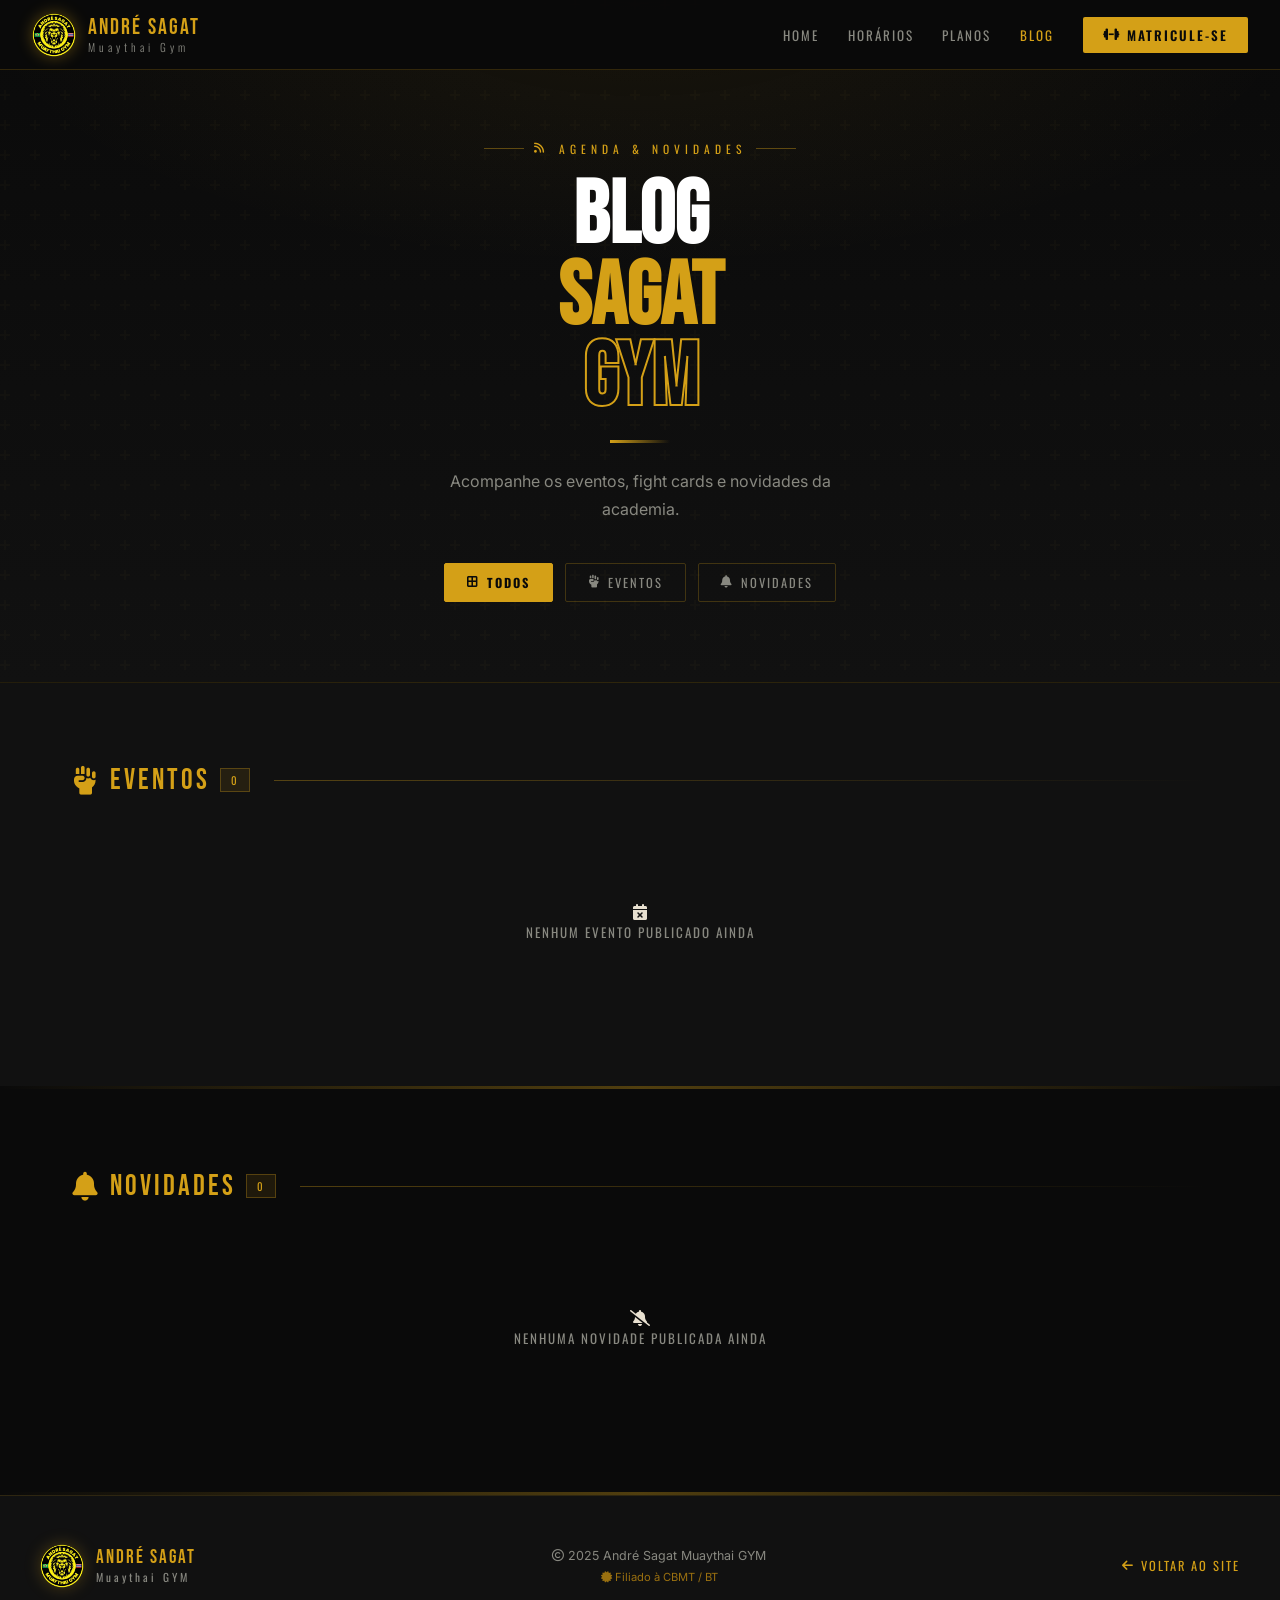
==== commit 2b24ea4c: "Site audit: fix critical JS bug, SEO, security, and cleanup Critical fix: - Guard emailjs.init() aga" ====
--- a/blog.html
+++ b/blog.html
@@ -4,6 +4,20 @@
 <meta charset="UTF-8">
 <meta name="viewport" content="width=device-width, initial-scale=1.0">
 <title>Blog & Novidades — André Sagat Muaythai GYM</title>
+<meta name="description" content="Acompanhe eventos, fight cards e novidades da André Sagat Muaythai GYM, academia de Muay Thai em São Paulo.">
+<meta name="robots" content="index, follow">
+<link rel="canonical" href="https://andrelcezar.github.io/andresagat/blog.html">
+<meta name="theme-color" content="#0a0a0a">
+<meta property="og:type" content="website">
+<meta property="og:locale" content="pt_BR">
+<meta property="og:title" content="Blog & Novidades — André Sagat Muaythai GYM">
+<meta property="og:description" content="Acompanhe eventos, fight cards e novidades da André Sagat Muaythai GYM.">
+<meta property="og:image" content="https://andrelcezar.github.io/andresagat/assets/logo.sagat.png">
+<meta property="og:url" content="https://andrelcezar.github.io/andresagat/blog.html">
+<link rel="icon" type="image/png" href="assets/logo.sagat.png">
+<link rel="apple-touch-icon" href="assets/logo.sagat.png">
+<link rel="preconnect" href="https://fonts.googleapis.com">
+<link rel="preconnect" href="https://fonts.gstatic.com" crossorigin>
 <link href="https://fonts.googleapis.com/css2?family=Bebas+Neue&family=Oswald:wght@300;400;500;600;700&family=Inter:wght@300;400;500;600&display=swap" rel="stylesheet">
 <link rel="stylesheet" href="https://cdnjs.cloudflare.com/ajax/libs/font-awesome/6.5.1/css/all.min.css">
 <style>
@@ -142,7 +156,7 @@
 <!-- NAV -->
 <nav id="navbar">
   <a href="index.html" class="nav-logo">
-    <img src="logo_new.png" alt="André Sagat" onerror="this.src='https://andrelcezar.github.io/andresagat/assets/logo01.png'">
+    <img src="assets/logo.sagat.png" alt="André Sagat">
     <div class="nav-brand">André Sagat <span>Muaythai Gym</span></div>
   </a>
   <ul class="nav-links" id="navLinks">
@@ -217,7 +231,7 @@
 <footer>
   <div class="footer-inner">
     <a href="index.html" class="footer-brand">
-      <img src="logo_new.png" alt="André Sagat" onerror="this.src='https://andrelcezar.github.io/andresagat/assets/logo01.png'">
+      <img src="assets/logo.sagat.png" alt="André Sagat">
       <div>
         <div class="footer-brand-name">ANDRÉ SAGAT</div>
         <div class="footer-brand-sub">Muaythai GYM</div>
@@ -251,6 +265,12 @@
   return `${parseInt(d)} de ${months[parseInt(m)-1]} de ${y}`;
 }
 
+function escapeHtml(str) {
+  return String(str ?? '').replace(/[&<>"']/g, c => ({
+    '&':'&amp;', '<':'&lt;', '>':'&gt;', '"':'&quot;', "'":'&#39;'
+  }[c]));
+}
+
 // ── Build card ────────────────────────────────────────────
 function buildCard(p) {
   const isFight  = !!(p.isFight && p.type === 'evento');
@@ -265,18 +285,18 @@
       : `<span class="card-badge badge-novidade"><i class="fa-solid fa-bell"></i> Novidade</span>`;
 
   const imgHtml = p.image
-    ? `<img src="${p.image}" class="card-img ${szClass}" alt="${p.title}">`
+    ? `<img src="${escapeHtml(p.image)}" class="card-img ${szClass}" alt="${escapeHtml(p.title)}" loading="lazy">`
     : `<div class="card-ph ${szClass}"><i class="fa-solid fa-${isEvento?'fist-raised':'bell'}"></i></div>`;
 
   const localHtml = p.local
-    ? `<div class="card-local"><i class="fa-solid fa-location-dot"></i> ${p.local}</div>` : '';
+    ? `<div class="card-local"><i class="fa-solid fa-location-dot"></i> ${escapeHtml(p.local)}</div>` : '';
 
   const excerptHtml = p.excerpt
-    ? `<div class="card-excerpt">${p.excerpt}</div>` : '';
+    ? `<div class="card-excerpt">${escapeHtml(p.excerpt)}</div>` : '';
 
   const tagsHtml = p.tags && p.tags.length
     ? `<div class="card-tags">${p.tags.map(t=>
-        `<span class="card-tag"><i class="fa-solid fa-hashtag"></i>${t}</span>`
+        `<span class="card-tag"><i class="fa-solid fa-hashtag"></i>${escapeHtml(t)}</span>`
       ).join('')}</div>` : '';
 
   return `
@@ -287,7 +307,7 @@
       </div>
       <div class="card-body">
         <div class="card-date"><i class="fa-solid fa-calendar"></i>${dateStr}</div>
-        <div class="card-title">${p.title}</div>
+        <div class="card-title">${escapeHtml(p.title)}</div>
         ${excerptHtml}
         ${localHtml}
         ${tagsHtml}
@@ -296,7 +316,7 @@
 }
 
 function emptyState(icon, msg) {
-  return `<div class="empty"><i class="fa-solid fa-${icon}"></i><p>${msg}</p></div>`;
+  return `<div class="empty"><i class="fa-solid fa-${icon}"></i><p>${escapeHtml(msg)}</p></div>`;
 }
 
 // ── Render both grids ─────────────────────────────────────
@@ -347,4 +367,4 @@
 render();
 </script>
 </body>
-</html>
+</html>
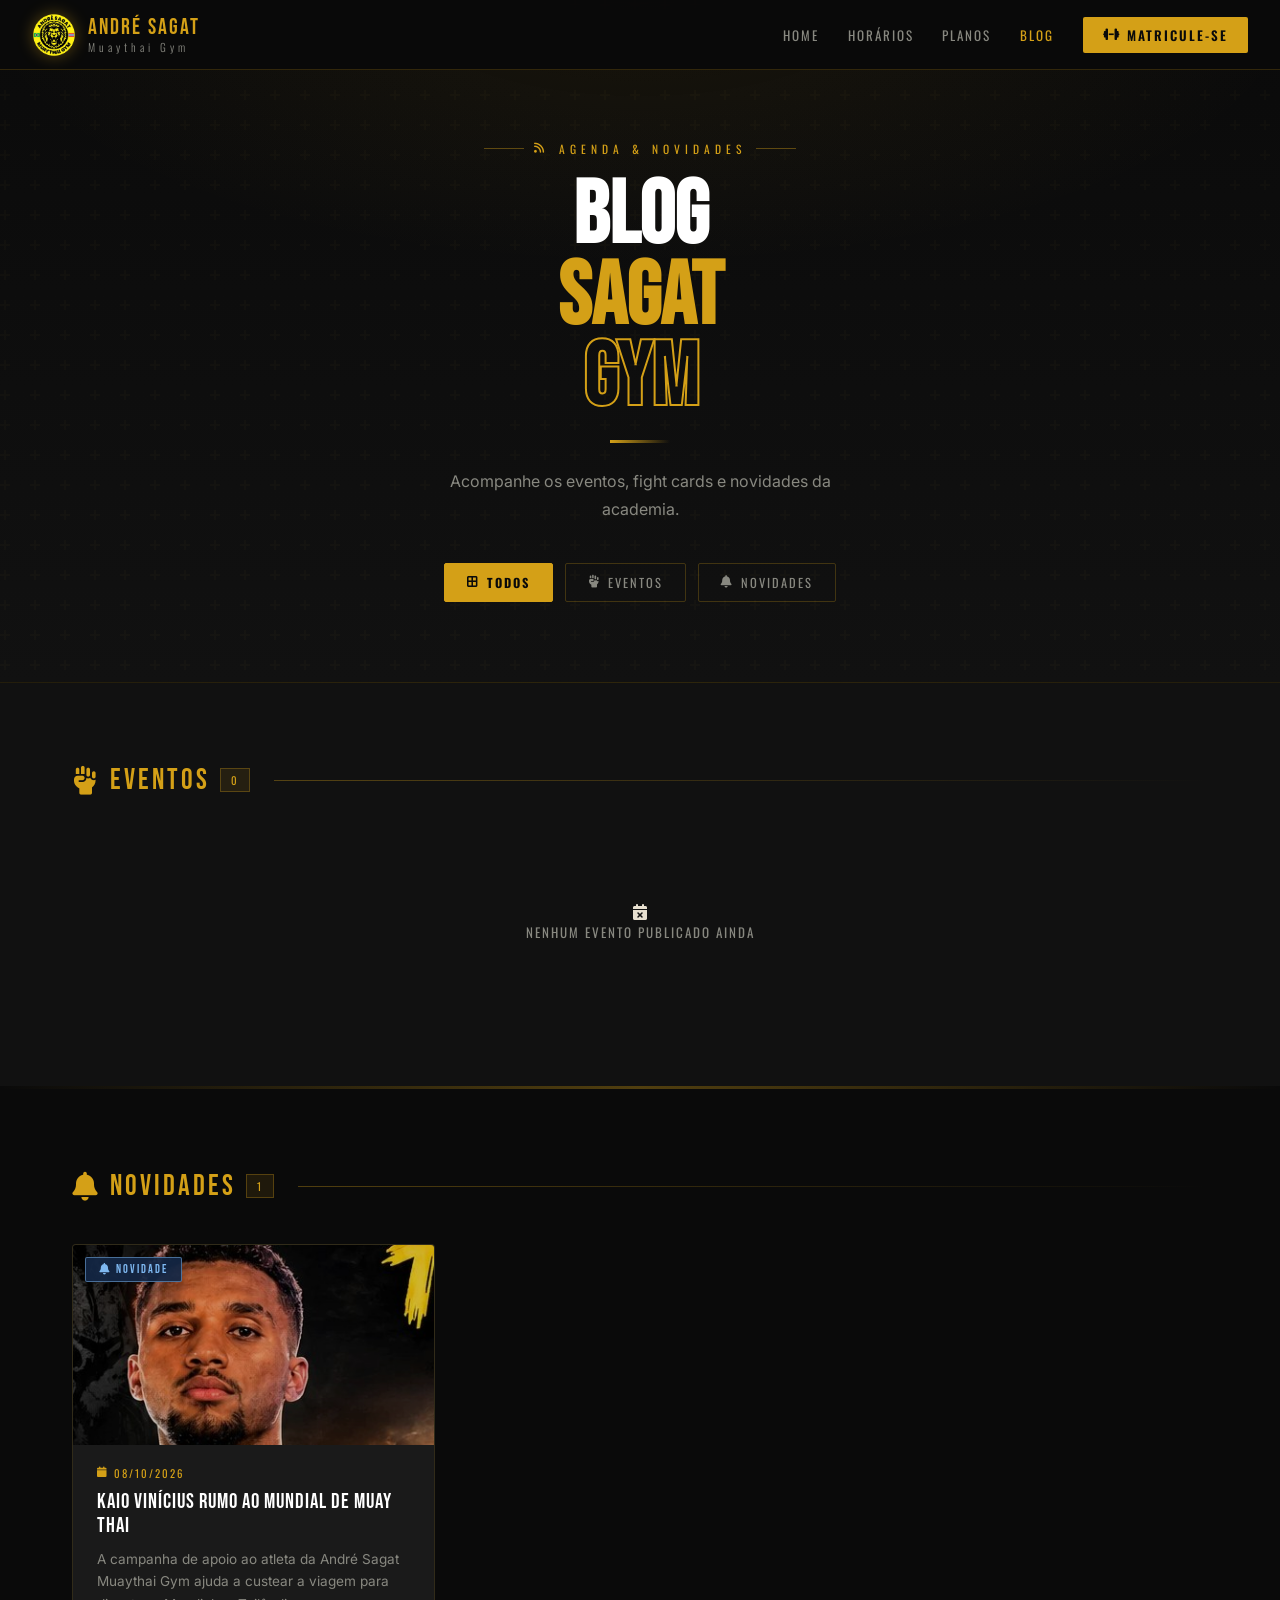
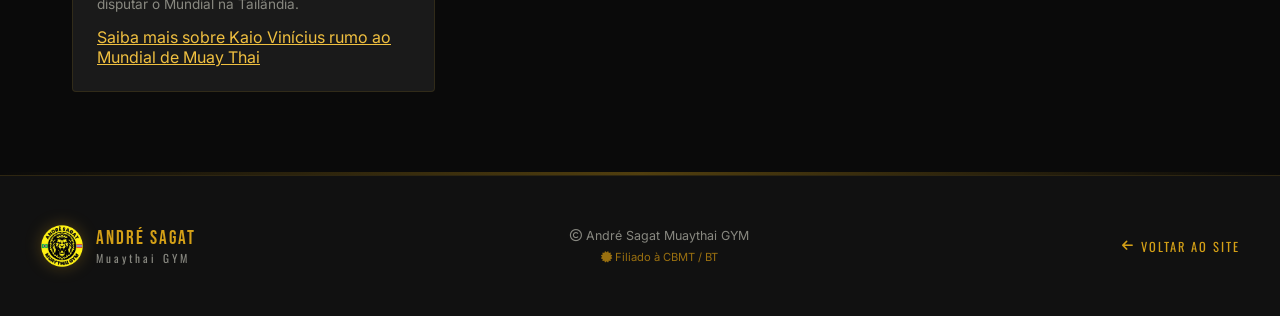
==== commit 88c6226b: "Corrigir matrícula, blog e acessibilidade do site" ====
--- a/blog.html
+++ b/blog.html
@@ -145,37 +145,47 @@
   @media(max-width:768px){
     .hamburger{display:flex}
     .nav-links{display:none}
-    .nav-links.open{display:flex;flex-direction:column;position:fixed;top:70px;left:0;right:0;background:rgba(10,10,10,.98);padding:2rem;gap:1.5rem;border-bottom:1px solid rgba(212,160,23,.2);z-index:999}
+    .nav-links.open{display:flex;flex-direction:column;position:fixed;top:70px;left:0;right:0;max-height:calc(100dvh - 70px);overflow-y:auto;background:rgba(10,10,10,.98);padding:2rem;gap:1.5rem;border-bottom:1px solid rgba(212,160,23,.2);z-index:999}
     .cards-grid{grid-template-columns:1fr}
     .footer-inner{flex-direction:column;align-items:center;text-align:center}
+  }
+  .skip-link { position: fixed; top: 0; left: 1rem; z-index: 3000; padding: .75rem; background: #fff; color: #111; transform: translateY(-110%); }
+  .skip-link:focus { transform: none; }
+  :focus-visible { outline: 2px solid #f2c647; outline-offset: 3px; }
+  .scroll-top:not(.visible) { visibility: hidden; }
+  @media (prefers-reduced-motion: reduce) {
+    *, *::before, *::after { animation-duration: .01ms !important; transition-duration: .01ms !important; scroll-behavior: auto !important; }
+    .fade-in { opacity: 1; transform: none; }
   }
 </style>
 </head>
 <body>
 
 <!-- NAV -->
-<nav id="navbar">
+<a class="skip-link" href="#conteudo">Ir para o conteúdo</a>
+<nav id="navbar" aria-label="Navegação principal">
   <a href="index.html" class="nav-logo">
-    <img src="assets/logo.sagat.png" alt="André Sagat">
+    <img src="assets/logo-sagat.webp" alt="André Sagat">
     <div class="nav-brand">André Sagat <span>Muaythai Gym</span></div>
   </a>
   <ul class="nav-links" id="navLinks">
     <li><a href="index.html">Home</a></li>
     <li><a href="index.html#horarios">Horários</a></li>
     <li><a href="index.html#pricing">Planos</a></li>
-    <li><a href="blog.html" class="active">Blog</a></li>
-    <li><a href="index.html#contact" class="nav-cta"><i class="fa-solid fa-dumbbell"></i> Matricule-se</a></li>
+    <li><a href="blog.html" class="active" aria-current="page">Blog</a></li>
+    <li><a href="index.html#matricula" class="nav-cta"><i aria-hidden="true" class="fa-solid fa-dumbbell"></i> Matricule-se</a></li>
   </ul>
-  <button class="hamburger" onclick="document.getElementById('navLinks').classList.toggle('open')">
+  <button type="button" class="hamburger" id="hamburger" aria-label="Menu principal" aria-controls="navLinks" aria-expanded="false">
     <span></span><span></span><span></span>
   </button>
 </nav>
+<main id="conteudo" tabindex="-1">
 
 <!-- HERO -->
 <div class="hero">
   <div class="hero-texture"></div>
   <div class="hero-content">
-    <div class="hero-eyebrow"><i class="fa-solid fa-rss"></i> Agenda &amp; Novidades</div>
+    <div class="hero-eyebrow"><i aria-hidden="true" class="fa-solid fa-rss"></i> Agenda &amp; Novidades</div>
     <h1 class="hero-title">
       BLOG<br>
       <span class="gold">SAGAT</span><br>
@@ -184,14 +194,14 @@
     <div class="hero-divider"></div>
     <p class="hero-desc">Acompanhe os eventos, fight cards e novidades da academia.</p>
     <div class="filter-bar">
-      <button class="filter-btn active" onclick="applyFilter('all',this)">
-        <i class="fa-solid fa-border-all"></i> Todos
+      <button aria-pressed="true" class="filter-btn active" onclick="applyFilter('all',this)">
+        <i aria-hidden="true" class="fa-solid fa-border-all"></i> Todos
       </button>
-      <button class="filter-btn" onclick="applyFilter('evento',this)">
-        <i class="fa-solid fa-fist-raised"></i> Eventos
+      <button aria-pressed="false" class="filter-btn" onclick="applyFilter('evento',this)">
+        <i aria-hidden="true" class="fa-solid fa-fist-raised"></i> Eventos
       </button>
-      <button class="filter-btn" onclick="applyFilter('novidade',this)">
-        <i class="fa-solid fa-bell"></i> Novidades
+      <button aria-pressed="false" class="filter-btn" onclick="applyFilter('novidade',this)">
+        <i aria-hidden="true" class="fa-solid fa-bell"></i> Novidades
       </button>
     </div>
   </div>
@@ -202,7 +212,7 @@
   <div class="container">
     <div class="block-header">
       <span class="block-title">
-        <i class="fa-solid fa-fist-raised"></i> Eventos
+        <i aria-hidden="true" class="fa-solid fa-fist-raised"></i> Eventos
         <span class="block-count" id="cnt-eventos">0</span>
       </span>
     </div>
@@ -217,7 +227,7 @@
   <div class="container">
     <div class="block-header">
       <span class="block-title">
-        <i class="fa-solid fa-bell"></i> Novidades
+        <i aria-hidden="true" class="fa-solid fa-bell"></i> Novidades
         <span class="block-count" id="cnt-novidades">0</span>
       </span>
     </div>
@@ -228,75 +238,57 @@
 <div class="gold-stripe"></div>
 
 <!-- FOOTER -->
+</main>
 <footer>
   <div class="footer-inner">
     <a href="index.html" class="footer-brand">
-      <img src="assets/logo.sagat.png" alt="André Sagat">
+      <img src="assets/logo-sagat.webp" alt="André Sagat">
       <div>
         <div class="footer-brand-name">ANDRÉ SAGAT</div>
         <div class="footer-brand-sub">Muaythai GYM</div>
       </div>
     </a>
     <div class="footer-copy">
-      <i class="fa-regular fa-copyright"></i> 2025 André Sagat Muaythai GYM<br>
-      <span style="color:var(--gold-dark);font-size:.7rem;"><i class="fa-solid fa-certificate"></i> Filiado à CBMT / BT</span>
+      <i aria-hidden="true" class="fa-regular fa-copyright"></i> André Sagat Muaythai GYM<br>
+      <span style="color:var(--gold-dark);font-size:.7rem;"><i aria-hidden="true" class="fa-solid fa-certificate"></i> Filiado à CBMT / BT</span>
     </div>
-    <a href="index.html" class="footer-back"><i class="fa-solid fa-arrow-left"></i> Voltar ao site</a>
+    <a href="index.html" class="footer-back"><i aria-hidden="true" class="fa-solid fa-arrow-left"></i> Voltar ao site</a>
   </div>
 </footer>
 
-<button class="scroll-top" id="scrollTop" onclick="window.scrollTo({top:0,behavior:'smooth'})">
-  <i class="fa-solid fa-chevron-up"></i>
+<button aria-label="Voltar ao topo" class="scroll-top" id="scrollTop">
+  <i aria-hidden="true" class="fa-solid fa-chevron-up"></i>
 </button>
 
+<script src="assets/site.js"></script>
+<script src="assets/blog-posts.js"></script>
 <script>
-// ── Data source: same localStorage key used by the admin ──
-const STORAGE_KEY = 'sagat_blog_posts';
-
-function getPosts() {
-  try { return JSON.parse(localStorage.getItem(STORAGE_KEY)) || []; }
-  catch { return []; }
-}
-
-function fmtDate(iso) {
-  if (!iso) return '';
-  const [y,m,d] = iso.split('-');
-  const months = ['Jan','Fev','Mar','Abr','Mai','Jun','Jul','Ago','Set','Out','Nov','Dez'];
-  return `${parseInt(d)} de ${months[parseInt(m)-1]} de ${y}`;
-}
-
-function escapeHtml(str) {
-  return String(str ?? '').replace(/[&<>"']/g, c => ({
-    '&':'&amp;', '<':'&lt;', '>':'&gt;', '"':'&quot;', "'":'&#39;'
-  }[c]));
-}
-
 // ── Build card ────────────────────────────────────────────
 function buildCard(p) {
   const isFight  = !!(p.isFight && p.type === 'evento');
   const isEvento = p.type === 'evento';
   const szClass  = isFight ? 'tall' : 'normal';
-  const dateStr  = isEvento && p.eventDate ? fmtDate(p.eventDate) : fmtDate(p.createdAt);
+  const dateStr  = isEvento && p.eventDate ? formatPostDate(p.eventDate) : formatPostDate(p.createdAt);
 
   const badge = isFight
-    ? `<span class="card-badge badge-fight"><i class="fa-solid fa-trophy"></i> Fight Card</span>`
+    ? `<span class="card-badge badge-fight"><i aria-hidden="true" class="fa-solid fa-trophy"></i> Fight Card</span>`
     : isEvento
-      ? `<span class="card-badge badge-evento"><i class="fa-solid fa-calendar-star"></i> Evento</span>`
-      : `<span class="card-badge badge-novidade"><i class="fa-solid fa-bell"></i> Novidade</span>`;
+      ? `<span class="card-badge badge-evento"><i aria-hidden="true" class="fa-solid fa-calendar-star"></i> Evento</span>`
+      : `<span class="card-badge badge-novidade"><i aria-hidden="true" class="fa-solid fa-bell"></i> Novidade</span>`;
 
   const imgHtml = p.image
     ? `<img src="${escapeHtml(p.image)}" class="card-img ${szClass}" alt="${escapeHtml(p.title)}" loading="lazy">`
-    : `<div class="card-ph ${szClass}"><i class="fa-solid fa-${isEvento?'fist-raised':'bell'}"></i></div>`;
+    : `<div class="card-ph ${szClass}"><i aria-hidden="true" class="fa-solid fa-${isEvento?'fist-raised':'bell'}"></i></div>`;
 
   const localHtml = p.local
-    ? `<div class="card-local"><i class="fa-solid fa-location-dot"></i> ${escapeHtml(p.local)}</div>` : '';
+    ? `<div class="card-local"><i aria-hidden="true" class="fa-solid fa-location-dot"></i> ${escapeHtml(p.local)}</div>` : '';
 
   const excerptHtml = p.excerpt
     ? `<div class="card-excerpt">${escapeHtml(p.excerpt)}</div>` : '';
 
   const tagsHtml = p.tags && p.tags.length
     ? `<div class="card-tags">${p.tags.map(t=>
-        `<span class="card-tag"><i class="fa-solid fa-hashtag"></i>${escapeHtml(t)}</span>`
+        `<span class="card-tag"><i aria-hidden="true" class="fa-solid fa-hashtag"></i>${escapeHtml(t)}</span>`
       ).join('')}</div>` : '';
 
   return `
@@ -306,9 +298,10 @@
         ${badge}
       </div>
       <div class="card-body">
-        <div class="card-date"><i class="fa-solid fa-calendar"></i>${dateStr}</div>
+        <div class="card-date"><i aria-hidden="true" class="fa-solid fa-calendar"></i>${dateStr}</div>
         <div class="card-title">${escapeHtml(p.title)}</div>
         ${excerptHtml}
+        ${p.link ? `<p><a style="color:var(--gold-light)" href="${escapeHtml(p.link)}">Saiba mais sobre ${escapeHtml(p.title)}</a></p>` : ''}
         ${localHtml}
         ${tagsHtml}
       </div>
@@ -316,12 +309,11 @@
 }
 
 function emptyState(icon, msg) {
-  return `<div class="empty"><i class="fa-solid fa-${icon}"></i><p>${escapeHtml(msg)}</p></div>`;
+  return `<div class="empty"><i aria-hidden="true" class="fa-solid fa-${icon}"></i><p>${escapeHtml(msg)}</p></div>`;
 }
 
 // ── Render both grids ─────────────────────────────────────
-function render() {
-  const all       = getPosts();
+function render(all) {
   const eventos   = all.filter(p => p.type === 'evento');
   const novidades = all.filter(p => p.type === 'novidade');
 
@@ -345,26 +337,21 @@
 }
 
 // ── Filter ────────────────────────────────────────────────
-let curFilter = 'all';
 function applyFilter(f, btn) {
-  curFilter = f;
-  document.querySelectorAll('.filter-btn').forEach(b => b.classList.remove('active'));
-  btn.classList.add('active');
+  document.querySelectorAll('.filter-btn').forEach(button => {
+    button.classList.toggle('active', button === btn);
+    button.setAttribute('aria-pressed', String(button === btn));
+  });
   const sE = document.getElementById('sec-eventos');
   const sN = document.getElementById('sec-novidades');
   sE.style.display = (f === 'all' || f === 'evento')   ? '' : 'none';
   sN.style.display = (f === 'all' || f === 'novidade') ? '' : 'none';
 }
 
-// ── Scroll ────────────────────────────────────────────────
-window.addEventListener('scroll', () => {
-  document.getElementById('scrollTop').classList.toggle('visible', window.scrollY > 300);
-  document.getElementById('navbar').style.borderBottomColor =
-    window.scrollY > 10 ? 'rgba(212,160,23,0.35)' : 'rgba(212,160,23,0.2)';
+loadBlogPosts().then(render).catch(() => {
+  document.getElementById('grid-eventos').textContent = 'Não foi possível carregar os eventos. Tente novamente mais tarde.';
+  document.getElementById('grid-novidades').textContent = 'Não foi possível carregar as novidades. Tente novamente mais tarde.';
 });
-
-// ── Init ──────────────────────────────────────────────────
-render();
 </script>
 </body>
-</html>+</html>
